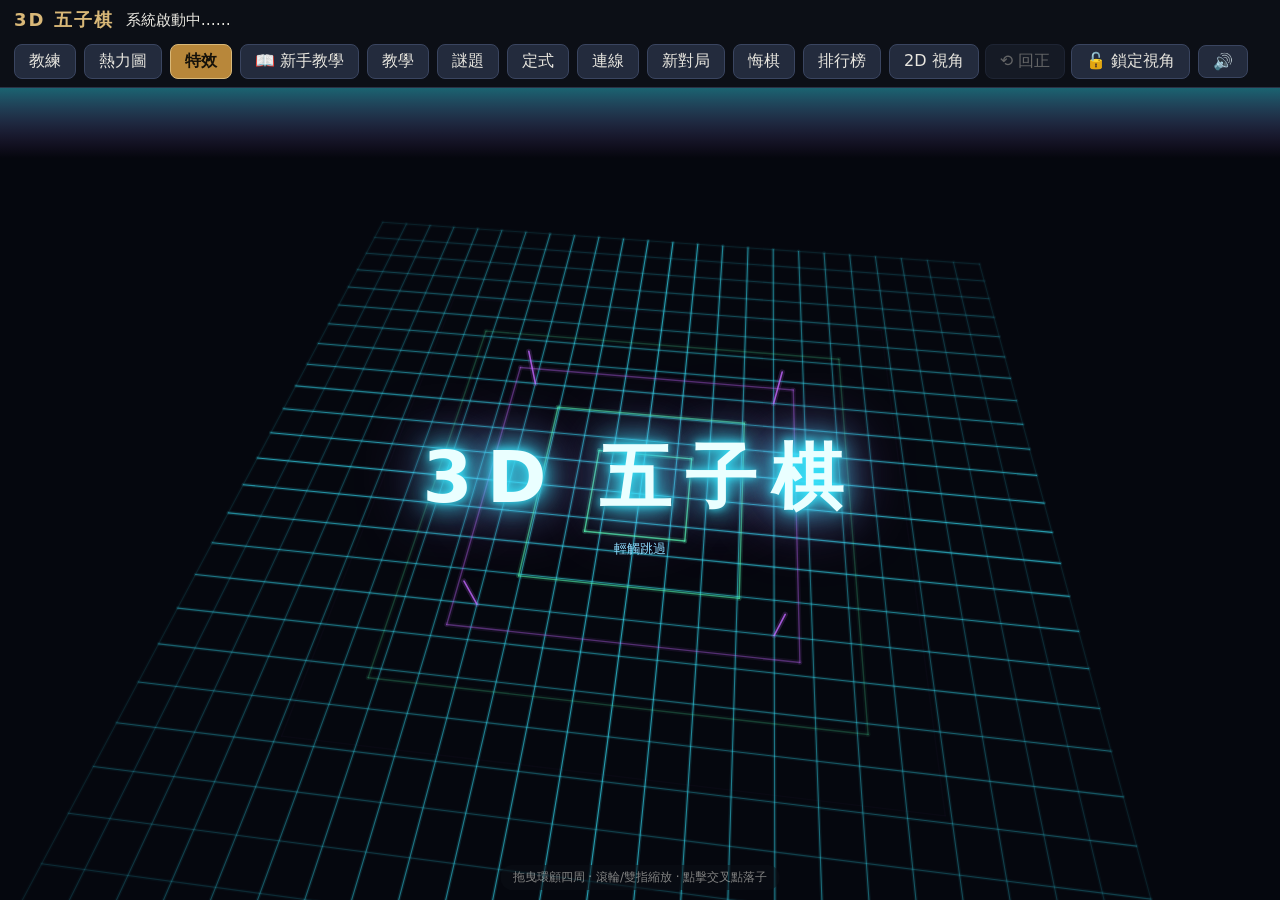
==== index.html @ 54ef51dd "棋盤外觀升級：榧木紋理、厚度側面光照、桌面投影與頂面光澤 - 木紋帶用世界座標畫（隨透視變形），固定種子、依盤面大小快取 - 微噪點紋理由 canvas 產生一次做成 SVG pattern（深色＋透" ====
<!DOCTYPE html>
<html lang="zh-Hant">
<head>
<meta charset="UTF-8">
<meta name="viewport" content="width=device-width, initial-scale=1, maximum-scale=1, user-scalable=no">
<title>3D 棋弈 — 五子棋 × 圍棋</title>
<meta name="theme-color" content="#10141c">
<meta name="description" content="純網頁 3D 棋弈，一站兩種棋：五子棋（四級 AI、教學、每日謎題、開局定式、禁手規則、線上對戰）與圍棋（9／13／19 路、MCTS 電腦對手、中國規則數子）。免安裝，手機也能玩。">
<link rel="icon" type="image/svg+xml" href="favicon.svg">
<!-- 社群分享預覽（Open Graph / Twitter Card） -->
<meta property="og:type" content="website">
<meta property="og:site_name" content="3D 棋弈">
<meta property="og:title" content="3D 棋弈 — 五子棋 × 圍棋">
<meta property="og:description" content="一站兩種棋：五子棋與圍棋（9／13／19 路）。電腦對手、教學、謎題、定式、線上對戰，免安裝、手機也能玩。">
<meta property="og:image" content="https://hbkqoo.github.io/gomoku/og-image.png">
<meta property="og:image:width" content="1200">
<meta property="og:image:height" content="630">
<meta property="og:url" content="https://hbkqoo.github.io/gomoku/">
<meta name="twitter:card" content="summary_large_image">
<meta name="twitter:title" content="3D 棋弈 — 五子棋 × 圍棋">
<meta name="twitter:description" content="一站兩種棋：五子棋與圍棋（9／13／19 路）。電腦對手、教學、謎題、定式、線上對戰，免安裝、手機也能玩。">
<meta name="twitter:image" content="https://hbkqoo.github.io/gomoku/og-image.png">
<link rel="stylesheet" href="style.css?v=18">
</head>
<body>
<div id="app">
  <header id="topbar">
    <h1 id="app-title">3D 五子棋</h1>
    <div id="status" aria-live="polite">黑棋回合</div>
    <div id="controls">
      <span id="auto-ctrl">
        <button id="btn-pause">暫停</button>
        <button id="btn-speed">1x</button>
        <span id="rewind-badge">時間倒轉 ×0</span>
      </span>
      <span id="replay-ctrl">
        <button id="rp-first">⏮</button>
        <button id="rp-prev">◀</button>
        <span id="rp-pos">0/0</span>
        <button id="rp-next">▶</button>
        <button id="rp-last">⏭</button>
        <button id="rp-close">結束回放</button>
      </span>
      <button id="btn-replay" style="display:none">回放</button>
      <button id="btn-hint" style="display:none">提示</button>
      <button id="btn-coach">教練</button>
      <button id="btn-heat" title="AI 思考熱力圖">熱力圖</button>
      <button id="btn-fx" title="落子特效開關">特效</button>
      <a class="btn-link" id="link-tutorial" href="tutorial.html">📖 新手教學</a>
      <button id="btn-lessons">教學</button>
      <button id="btn-puzzles">謎題</button>
      <button id="btn-openings">定式</button>
      <button id="btn-online">連線</button>
      <button id="btn-new">新對局</button>
      <button id="btn-undo">悔棋</button>
      <span id="go-ctrl">
        <button id="btn-pass" title="這一手不下（雙方連續虛手即進入結算）">虛手</button>
        <button id="btn-resign" title="認輸，結束這一局">認輸</button>
      </span>
      <button id="btn-rank">排行榜</button>
      <span class="btn-group">
        <button id="btn-view">2D 視角</button>
        <button id="btn-recenter" title="把視角方向、俯角與縮放回到預設值">⟲ 回正</button>
        <button id="btn-lock" aria-pressed="false" title="鎖定視角，避免下棋時不小心拖動角度">🔓 鎖定視角</button>
      </span>
      <button id="btn-sound" title="音效開關">🔊</button>
    </div>
  </header>

  <main id="stage">
    <svg id="scene" xmlns="http://www.w3.org/2000/svg" preserveAspectRatio="xMidYMid slice">
      <defs>
        <radialGradient id="g-black" cx="35%" cy="30%" r="80%">
          <stop offset="0%" stop-color="#6a6a72"/>
          <stop offset="45%" stop-color="#26262c"/>
          <stop offset="100%" stop-color="#050507"/>
        </radialGradient>
        <radialGradient id="g-white" cx="35%" cy="30%" r="80%">
          <stop offset="0%" stop-color="#ffffff"/>
          <stop offset="55%" stop-color="#e8e6df"/>
          <stop offset="100%" stop-color="#b5b0a3"/>
        </radialGradient>
        <linearGradient id="g-sky" x1="0" y1="0" x2="0" y2="1">
          <stop offset="0%" stop-color="#1b2a4a"/>
          <stop offset="60%" stop-color="#3d5578"/>
          <stop offset="100%" stop-color="#8a9bb5"/>
        </linearGradient>
        <!-- 棋桌：中央受光、四周暗下去 -->
        <radialGradient id="g-table" cx="50%" cy="45%" r="70%">
          <stop offset="0%" stop-color="#4a3421"/>
          <stop offset="100%" stop-color="#22170e"/>
        </radialGradient>
        <!-- 棋盤側面：上緣亮、下緣暗（疊在依光源著色的底色上） -->
        <linearGradient id="g-side-shade" x1="0" y1="0" x2="0" y2="1">
          <stop offset="0%" stop-color="#fff2c8" stop-opacity=".18"/>
          <stop offset="35%" stop-color="#000" stop-opacity="0"/>
          <stop offset="100%" stop-color="#000" stop-opacity=".42"/>
        </linearGradient>
        <!-- 棋盤頂面：左上主光 → 右下陰影 -->
        <linearGradient id="g-toplight" x1="0" y1="0" x2="1" y2="1">
          <stop offset="0%" stop-color="#fff6dc" stop-opacity=".26"/>
          <stop offset="48%" stop-color="#fff" stop-opacity="0"/>
          <stop offset="100%" stop-color="#2a1500" stop-opacity=".24"/>
        </linearGradient>
        <!-- 棋盤頂面：柔和的光澤區 -->
        <radialGradient id="g-sheen" cx="40%" cy="28%" r="60%">
          <stop offset="0%" stop-color="#fff" stop-opacity=".16"/>
          <stop offset="100%" stop-color="#fff" stop-opacity="0"/>
        </radialGradient>
        <!-- 柔邊陰影（整層只套一次） -->
        <filter id="f-soft" x="-20%" y="-20%" width="140%" height="140%">
          <feGaussianBlur stdDeviation="7"/>
        </filter>
        <linearGradient id="g-floor" x1="0" y1="0" x2="0" y2="1">
          <stop offset="0%" stop-color="#4a3a2c"/>
          <stop offset="100%" stop-color="#241c14"/>
        </linearGradient>
        <radialGradient id="g-lantern" cx="50%" cy="50%" r="50%">
          <stop offset="0%" stop-color="#ffe4b0"/>
          <stop offset="35%" stop-color="#ffb35c" stop-opacity=".8"/>
          <stop offset="100%" stop-color="#ff8830" stop-opacity="0"/>
        </radialGradient>
        <linearGradient id="g-neon-horizon" x1="0" y1="0" x2="0" y2="1">
          <stop offset="0%" stop-color="#38e8ff" stop-opacity="0"/>
          <stop offset="50%" stop-color="#38e8ff" stop-opacity=".55"/>
          <stop offset="100%" stop-color="#c368ff" stop-opacity="0"/>
        </linearGradient>
      </defs>
      <g id="layer-bg"></g>
      <g id="layer-board"></g>
      <g id="layer-stones"></g>
      <g id="layer-fx"></g>
    </svg>
    <div id="score-bar">
      <span id="score-text"></span>
      <button class="primary" id="btn-score-done">確認結算</button>
      <button id="btn-score-resume">繼續下</button>
    </div>
    <div id="hint">拖曳環顧四周 · 滾輪/雙指縮放 · 點擊交叉點落子</div>
    <div id="intro-title">
      <span>3D 五子棋</span>
      <small>輕觸跳過</small>
    </div>
  </main>

  <!-- 開局設定 -->
  <div class="modal" id="modal-setup">
    <div class="panel">
      <h2>開始對局</h2>
      <div class="field">
        <span class="label">棋種</span>
        <div class="seg" id="seg-game">
          <button data-game="gomoku" class="on">五子棋</button>
          <button data-game="go">圍棋</button>
        </div>
      </div>
      <div class="field">
        <span class="label">模式</span>
        <div class="seg" id="seg-mode">
          <button data-mode="pvp" class="on">雙人對戰</button>
          <button data-mode="ai">與電腦對戰</button>
          <button data-mode="auto">電腦對電腦</button>
        </div>
        <p id="auto-desc" style="display:none">觀戰模式：黑棋是大哥。大哥，沒有不能輸的棋局。</p>
      </div>
      <div class="field" id="field-side">
        <span class="label">你執</span>
        <div class="seg" id="seg-side">
          <button data-side="1" class="on">黑棋（先手）</button>
          <button data-side="2">白棋（後手）</button>
        </div>
      </div>
      <div class="field" id="field-board" style="display:none">
        <span class="label">盤面</span>
        <div class="seg" id="seg-size">
          <button data-size="9">9 路</button>
          <button data-size="13">13 路</button>
          <button data-size="19" class="on">19 路</button>
        </div>
        <p class="hint-text">中國規則、貼目 7.5 目。9 路最適合與電腦對戰；19 路是正式棋盤。</p>
      </div>
      <div class="field" id="field-level" style="display:none">
        <span class="label">電腦強度</span>
        <div class="seg" id="seg-level">
          <button data-level="easy">入門</button>
          <button data-level="medium" class="on">進階</button>
          <button data-level="hard">困難</button>
          <button data-level="master">大師</button>
        </div>
        <p class="hint-text" id="level-desc"></p>
      </div>
      <div class="field" id="field-rules">
        <label class="chk"><input type="checkbox" id="chk-renju"> 禁手規則（黑棋禁雙活三、雙四、長連）</label>
      </div>
      <button class="primary" id="btn-start">開始</button>
      <a class="setup-tutorial" href="tutorial.html">
        <span class="st-icon">📖</span>
        <span class="st-text"><b>第一次玩？先看新手教學</b>
          <small>五子棋與圍棋的規則各一整套，每條規則都配一個可以點的小棋盤，能不能下由引擎算給你看</small></span>
      </a>
    </div>
  </div>

  <!-- 勝利 + 簽名 -->
  <div class="modal" id="modal-win">
    <div class="panel">
      <h2 id="win-title">黑棋獲勝！</h2>
      <p id="win-detail"></p>
      <div class="field">
        <span class="label">名字</span>
        <input id="win-name" type="text" maxlength="12" placeholder="留名排行榜">
      </div>
      <div class="field">
        <span class="label">親筆簽名</span>
        <svg id="sig-pad" viewBox="0 0 300 100"></svg>
        <button class="mini" id="sig-clear">清除簽名</button>
      </div>
      <div class="row">
        <button id="btn-skip">跳過</button>
        <button class="primary" id="btn-save">簽名上榜</button>
      </div>
    </div>
  </div>

  <!-- 時間倒轉閃光 -->
  <div id="flash"></div>

  <!-- 致敬字幕 -->
  <div id="meme">
    <div class="meme-inner">
      <div class="meme-line1">大哥沒有輸！</div>
      <div class="meme-line2">逃跑的是你！</div>
      <div class="meme-sub" id="meme-sub">時間倒轉 ×3 · 判定：逃跑者失格 · 戰績：大哥不敗</div>
      <div class="row" style="justify-content:center">
        <button id="meme-close">關閉</button>
        <button class="primary" id="meme-again">再看一場</button>
      </div>
    </div>
  </div>

  <!-- 教學關卡列表 -->
  <div class="modal" id="modal-lessons">
    <div class="panel wide">
      <h2 id="lessons-title">五子棋教學</h2>
      <div class="teach-tabs">
        <button class="teach-tab on" data-tab="tips">新手技巧</button>
        <button class="teach-tab" data-tab="drill">動手練習</button>
      </div>
      <div id="tips-pane"></div>
      <div id="drill-pane" style="display:none">
        <p class="hint-text" id="drill-intro">從殘局中找出致勝下法。下對了對手會全力防守，下錯了會退回讓你重試，卡關可按「提示」。</p>
        <div id="lesson-list"></div>
      </div>
      <div class="row">
        <a class="btn-link" href="tutorial.html">📖 完整規則教學</a>
        <button class="primary" id="btn-lessons-close">關閉</button>
      </div>
    </div>
  </div>

  <!-- 線上對戰 -->
  <div class="modal" id="modal-online">
    <div class="panel">
      <h2>線上對戰</h2>
      <p class="hint-text">和朋友直接連線對弈，不需伺服器或帳號。用任何聊天工具互傳「邀請碼／回應碼」即可。主機執黑先手，棋種與盤面以主機目前的設定為準。</p>
      <div id="online-choose">
        <button class="primary" id="btn-host">我當主機（產生邀請碼）</button>
        <button id="btn-guest">加入朋友（貼上邀請碼）</button>
      </div>
      <div id="online-host" style="display:none">
        <div class="field">
          <span class="label">① 你的邀請碼 — 傳給朋友</span>
          <textarea id="host-offer" class="code-box" readonly rows="3"></textarea>
          <button class="mini" id="copy-offer">複製邀請碼</button>
        </div>
        <div class="field">
          <span class="label">② 貼上朋友回傳的回應碼，再按連線</span>
          <textarea id="host-answer" class="code-box" rows="3" placeholder="在此貼上回應碼"></textarea>
          <button class="mini" id="host-connect">連線</button>
        </div>
      </div>
      <div id="online-guest" style="display:none">
        <div class="field">
          <span class="label">① 貼上朋友的邀請碼，再按產生回應碼</span>
          <textarea id="guest-offer" class="code-box" rows="3" placeholder="在此貼上邀請碼"></textarea>
          <button class="mini" id="guest-gen">產生回應碼</button>
        </div>
        <div class="field">
          <span class="label">② 你的回應碼 — 傳回給朋友</span>
          <textarea id="guest-answer" class="code-box" readonly rows="3"></textarea>
          <button class="mini" id="copy-answer">複製回應碼</button>
        </div>
      </div>
      <div id="online-connected" style="display:none">
        <p class="hint-text">目前已連線中。</p>
        <button id="btn-disconnect">結束連線</button>
      </div>
      <p id="online-msg" class="hint-text"></p>
      <div class="row"><button id="btn-online-close">關閉</button></div>
    </div>
  </div>

  <!-- 開局定式圖鑑 -->
  <div class="modal" id="modal-openings">
    <div class="panel wide">
      <h2>開局定式圖鑑</h2>
      <p>連珠 26 種標準開局。黑1 天元、白2、黑3 三手決定命名（★ 為經典入門開局）。點左側名稱看棋形與說明。</p>
      <div class="openings-body">
        <div id="opening-list"></div>
        <div id="opening-detail"></div>
      </div>
      <div class="row"><button class="primary" id="btn-openings-close">關閉</button></div>
    </div>
  </div>

  <!-- 殘局謎題 -->
  <div class="modal" id="modal-puzzles">
    <div class="panel">
      <h2>殘局謎題</h2>
      <p>你執黑棋，從殘局中找出必勝殺著。每一題都保證有解（引擎對打驗證過），下錯會退回重試。</p>
      <div class="field">
        <span class="label">每日謎題</span>
        <button class="primary" data-puzzle="daily">今日挑戰</button>
        <p id="daily-info" class="hint-text"></p>
      </div>
      <div class="field">
        <span class="label">隨機練習</span>
        <div class="seg">
          <button data-puzzle="easy">入門</button>
          <button data-puzzle="medium">進階</button>
          <button data-puzzle="hard">高手</button>
        </div>
      </div>
      <p id="puzzle-msg" class="hint-text"></p>
      <div class="row">
        <button class="primary" id="btn-puzzles-close">關閉</button>
      </div>
    </div>
  </div>

  <!-- 過關 -->
  <div class="modal" id="modal-lesson-done">
    <div class="panel">
      <h2 id="ld-title">過關！</h2>
      <p id="ld-text"></p>
      <div class="row">
        <button id="ld-list">關卡列表</button>
        <button class="primary" id="ld-next">下一關</button>
      </div>
    </div>
  </div>

  <!-- 圍棋終局結算 -->
  <div class="modal" id="modal-score">
    <div class="panel">
      <h2 id="sc-title">對局結束</h2>
      <div id="sc-detail"></div>
      <div class="row">
        <button id="btn-score-close">關閉</button>
        <button id="btn-score-sign" style="display:none">簽名上榜</button>
        <button class="primary" id="btn-score-new">再來一局</button>
      </div>
    </div>
  </div>

  <!-- 排行榜 -->
  <div class="modal" id="modal-rank">
    <div class="panel wide">
      <h2 id="rank-title">排行榜</h2>
      <div id="rank-list"></div>
      <div class="row">
        <button id="btn-rank-clear">清空紀錄</button>
        <button class="primary" id="btn-rank-close">關閉</button>
      </div>
    </div>
  </div>
</div>
<script src="engine.js?v=17"></script>
<script src="go.js?v=17"></script>
<script src="go-ai.js?v=17"></script>
<script src="go-lessons.js?v=17"></script>
<script src="lessons.js?v=17"></script>
<script src="openings.js?v=17"></script>
<script src="puzzles.js?v=17"></script>
<script src="online.js?v=17"></script>
<script src="main.js?v=18"></script>
</body>
</html>
---- style.css ----
* { margin: 0; padding: 0; box-sizing: border-box; }

html, body, #app {
  height: 100%;
  overflow: hidden;
  font-family: "Noto Sans TC", "Microsoft JhengHei", system-ui, sans-serif;
  background: #10141c;
  color: #e8e6df;
  touch-action: none;
}

#app { display: flex; flex-direction: column; }

#topbar {
  display: flex;
  align-items: center;
  gap: 12px;
  padding: 8px 14px;
  background: rgba(12, 15, 22, .92);
  border-bottom: 1px solid #2a3245;
  z-index: 5;
  flex-wrap: wrap;
}

#topbar h1 { font-size: 18px; letter-spacing: 2px; color: #d9b878; }

#status {
  flex: 1;
  font-size: 15px;
  min-width: 120px;
}

#controls { display: flex; gap: 8px; flex-wrap: wrap; align-items: center; }
/* 視角三顆鈕（切換／回正／鎖定）當成一組，換行時不會被拆散 */
.btn-group { display: inline-flex; gap: 6px; align-items: center; }
#btn-lock[aria-pressed="true"] { background: #4a3a1c; border-color: #d9b878; color: #f2dfae; }

button {
  font: inherit;
  color: #e8e6df;
  background: #232b3d;
  border: 1px solid #3a4560;
  border-radius: 8px;
  padding: 6px 14px;
  cursor: pointer;
  transition: background .15s;
}
button:hover { background: #2e3a55; }
button:disabled { opacity: .4; cursor: default; }
button.primary { background: #b8873a; border-color: #d9b878; color: #16120a; font-weight: 700; }
button.primary:hover { background: #d9a44a; }
button.mini { padding: 2px 10px; font-size: 12px; align-self: flex-start; }

#stage { position: relative; flex: 1; }

#scene { position: absolute; inset: 0; width: 100%; height: 100%; display: block; cursor: grab; }
#scene.dragging { cursor: grabbing; }
/* 2D 俯視與鎖定視角都不是可拖曳的手勢區，游標不該再暗示「可以抓」 */
#scene.view-2d, #scene.locked { cursor: default; }

#hint {
  position: absolute;
  bottom: 10px;
  left: 50%;
  transform: translateX(-50%);
  font-size: 12px;
  color: rgba(232, 230, 223, .55);
  background: rgba(12, 15, 22, .55);
  padding: 4px 12px;
  border-radius: 12px;
  pointer-events: none;
  white-space: nowrap;
}

/* modal */
.modal {
  position: fixed;
  inset: 0;
  display: none;
  align-items: center;
  justify-content: center;
  background: rgba(5, 7, 12, .6);
  backdrop-filter: blur(3px);
  z-index: 10;
  padding: 16px;
}
.modal.show { display: flex; }

.panel {
  width: min(92vw, 360px);
  max-height: 86vh;
  overflow-y: auto;
  background: #171d2b;
  border: 1px solid #3a4560;
  border-radius: 14px;
  padding: 22px;
  display: flex;
  flex-direction: column;
  gap: 16px;
  box-shadow: 0 18px 50px rgba(0, 0, 0, .55);
}
.panel.wide { width: min(94vw, 520px); }
.panel h2 { font-size: 20px; color: #d9b878; }
.panel p { font-size: 14px; color: #b9c0d0; }

.field { display: flex; flex-direction: column; gap: 8px; }
.field .label { font-size: 13px; color: #8f9ab3; }

.seg { display: flex; gap: 8px; }
.seg button { flex: 1; }
.seg button.on { background: #b8873a; border-color: #d9b878; color: #16120a; font-weight: 700; }

input[type=text] {
  font: inherit;
  padding: 8px 12px;
  border-radius: 8px;
  border: 1px solid #3a4560;
  background: #10141c;
  color: #e8e6df;
  outline: none;
}
input[type=text]:focus { border-color: #d9b878; }

#sig-pad {
  width: 100%;
  height: 100px;
  background: #f5f1e6;
  border-radius: 8px;
  touch-action: none;
  cursor: crosshair;
}

.row { display: flex; gap: 10px; justify-content: flex-end; }

/* 排行榜 */
#rank-list { display: flex; flex-direction: column; gap: 8px; max-height: 52vh; overflow-y: auto; }
.rank-item {
  display: grid;
  grid-template-columns: 28px 1fr auto;
  gap: 4px 10px;
  align-items: center;
  background: #10141c;
  border: 1px solid #2a3245;
  border-radius: 10px;
  padding: 8px 12px;
}
.rank-item .no { font-size: 16px; font-weight: 700; color: #d9b878; }
.rank-item .who { font-size: 15px; }
.rank-item .meta { grid-column: 2 / 4; font-size: 12px; color: #8f9ab3; }
.rank-item svg { width: 96px; height: 32px; background: #f5f1e6; border-radius: 6px; }
.rank-empty { text-align: center; color: #8f9ab3; padding: 24px 0; }

/* 觀戰控制 */
/* 圍棋專屬：虛手 / 認輸 */
#go-ctrl { display: none; gap: 8px; align-items: center; }
#go-ctrl.show { display: inline-flex; }

/* 確認死子階段的底部工具列 */
#score-bar {
  display: none;
  position: absolute;
  bottom: 42px;
  left: 50%;
  transform: translateX(-50%);
  align-items: center;
  gap: 12px;
  padding: 8px 14px;
  background: rgba(12, 15, 22, .92);
  border: 1px solid #3a4560;
  border-radius: 12px;
  font-size: 14px;
  max-width: 94vw;
  flex-wrap: wrap;
  justify-content: center;
  z-index: 4;
}
#score-bar.show { display: flex; }
#score-bar button { padding: 5px 12px; font-size: 13px; }
#score-text { color: #d9b878; }

/* 結算明細表 */
.sc-table { width: 100%; border-collapse: collapse; margin: 6px 0 10px; }
.sc-table th, .sc-table td { padding: 5px 8px; text-align: right; border-bottom: 1px solid #2a3245; }
.sc-table th:first-child, .sc-table td:first-child { text-align: left; color: #9aa6bf; }
.sc-table tr.sum td { font-weight: 700; color: #d9b878; border-bottom: none; }

#auto-ctrl { display: none; align-items: center; gap: 8px; }
#auto-ctrl.show { display: inline-flex; }

/* 回放控制 */
#replay-ctrl { display: none; align-items: center; gap: 6px; }
#replay-ctrl.show { display: inline-flex; }
#replay-ctrl button { padding: 5px 10px; }
#rp-pos {
  font-size: 13px;
  color: #d9b878;
  min-width: 48px;
  text-align: center;
  white-space: nowrap;
}

/* 教練模式 / 熱力圖 / 特效開關 */
#btn-coach.on, #btn-heat.on, #btn-fx.on { background: #b8873a; border-color: #d9b878; color: #16120a; font-weight: 700; }

/* 禁手規則勾選 */
.chk {
  display: flex;
  align-items: center;
  gap: 8px;
  font-size: 14px;
  color: #b9c0d0;
  cursor: pointer;
}
.chk input { width: 16px; height: 16px; accent-color: #b8873a; }

/* 教學關卡列表 */
#lesson-list { display: flex; flex-direction: column; gap: 8px; max-height: 52vh; overflow-y: auto; }
.lesson-item {
  display: flex;
  flex-direction: column;
  gap: 4px;
  align-items: flex-start;
  text-align: left;
  padding: 10px 14px;
  background: #10141c;
  border: 1px solid #2a3245;
  border-radius: 10px;
}
.lesson-item:hover { background: #1b2334; }
.lesson-item .lt { font-size: 15px; font-weight: 700; color: #e8e6df; }
.lesson-item .ld { font-size: 12.5px; color: #8f9ab3; line-height: 1.5; }
.lesson-item.done { border-color: #b8873a; }
.lesson-item.done .lt { color: #d9b878; }
.lesson-item .ltip { font-size: 12.5px; color: #d9b878; }

/* 教學分頁 */
.teach-tabs { display: flex; gap: 8px; }
.teach-tab { flex: 1; }
.teach-tab.on { background: #b8873a; border-color: #d9b878; color: #16120a; font-weight: 700; }

/* 新手技巧小抄 */
#tips-pane { display: flex; flex-direction: column; gap: 8px; max-height: 56vh; overflow-y: auto; }
.tip-card {
  display: flex; gap: 12px; align-items: flex-start;
  padding: 10px 14px; background: #10141c; border: 1px solid #2a3245; border-radius: 10px;
}
.tip-no {
  flex: 0 0 26px; height: 26px; border-radius: 50%;
  background: #b8873a; color: #16120a; font-weight: 700;
  display: flex; align-items: center; justify-content: center; font-size: 14px;
}
.tip-h { display: block; font-size: 15px; font-weight: 700; color: #e8e6df; margin-bottom: 3px; }
.tip-b { display: block; font-size: 13px; color: #b9c0d0; line-height: 1.6; }

/* 開局定式圖鑑 */
.openings-body { display: flex; gap: 14px; max-height: 60vh; }
#opening-list { flex: 0 0 40%; overflow-y: auto; display: flex; flex-direction: column; gap: 4px; }
.op-group { font-size: 12px; color: #8f9ab3; margin: 8px 0 2px; }
.op-item {
  display: flex; justify-content: space-between; align-items: center; gap: 8px;
  padding: 7px 10px; background: #10141c; border: 1px solid #2a3245; border-radius: 8px; text-align: left;
}
.op-item:hover { background: #1b2334; }
.op-item.on { border-color: #d9b878; background: #1f2740; }
.op-name { font-size: 15px; font-weight: 700; }
.op-ev { font-size: 11px; padding: 2px 7px; border-radius: 6px; white-space: nowrap; }
.ev-bw { background: rgba(80,200,120,.18); color: #63d68b; }
.ev-ww { background: rgba(230,90,80,.18); color: #f0796f; }
.ev-b { background: rgba(120,170,255,.16); color: #93c0ff; }
.ev-w { background: rgba(240,150,110,.16); color: #f0a878; }
.ev-even { background: rgba(180,180,180,.14); color: #b9c0d0; }
#opening-detail { flex: 1; display: flex; flex-direction: column; gap: 10px; overflow-y: auto; align-items: center; }
.op-board { width: 100%; max-width: 300px; height: auto; }
.op-info { width: 100%; display: flex; flex-direction: column; gap: 8px; }
.op-info h3 { font-size: 18px; color: #d9b878; }
.op-info h3 small { font-size: 13px; color: #8f9ab3; font-weight: 400; }
.op-tags { display: flex; gap: 8px; flex-wrap: wrap; }
.op-tag { font-size: 12px; padding: 3px 9px; border-radius: 6px; background: #232b3d; border: 1px solid #3a4560; }
.op-fine { font-size: 11.5px; color: #7a8398; line-height: 1.6; }
@media (max-width: 560px) {
  .openings-body { flex-direction: column; max-height: 66vh; }
  #opening-list { flex: none; max-height: 30vh; }
}

/* 線上對戰 */
#online-choose { display: flex; flex-direction: column; gap: 8px; }
.code-box {
  width: 100%; font: 12px/1.4 monospace; resize: vertical;
  padding: 8px 10px; border-radius: 8px; border: 1px solid #3a4560;
  background: #0b0e15; color: #b9c0d0; word-break: break-all;
}
.code-box:focus { border-color: #d9b878; outline: none; }

/* 謎題選單 */
.hint-text { font-size: 13px; color: #8f9ab3; }
#daily-info { color: #d9b878; }
#modal-puzzles button[data-puzzle] { width: 100%; }
#modal-puzzles .seg button { width: auto; }
#rewind-badge {
  font-size: 12px;
  color: #ffd166;
  background: rgba(255, 209, 102, .12);
  border: 1px solid rgba(255, 209, 102, .4);
  border-radius: 10px;
  padding: 3px 10px;
  white-space: nowrap;
}

/* 時間倒轉閃光 */
#flash {
  position: fixed;
  inset: 0;
  background: #fff;
  opacity: 0;
  pointer-events: none;
  transition: opacity .18s;
  z-index: 20;
}
#flash.on { opacity: .9; }

/* 致敬字幕 */
#meme {
  position: fixed;
  inset: 0;
  display: none;
  align-items: center;
  justify-content: center;
  z-index: 15;
  background: rgba(5, 7, 12, .35);
}
#meme.show { display: flex; }
.meme-inner { text-align: center; display: flex; flex-direction: column; gap: 14px; padding: 16px; }
.meme-line1 {
  font-size: clamp(40px, 9vw, 84px);
  font-weight: 900;
  letter-spacing: 6px;
  color: #ffd166;
  text-shadow: 0 0 24px rgba(255, 140, 40, .9), 0 4px 10px rgba(0, 0, 0, .8);
  animation: meme-pop .5s cubic-bezier(.2, 1.6, .4, 1) both;
}
.meme-line2 {
  font-size: clamp(22px, 4.5vw, 40px);
  font-weight: 700;
  letter-spacing: 4px;
  color: #fff;
  text-shadow: 0 3px 8px rgba(0, 0, 0, .8);
  animation: meme-pop .5s .35s cubic-bezier(.2, 1.6, .4, 1) both;
}
.meme-sub { font-size: 14px; color: #e8e6df; opacity: .85; animation: meme-fade .6s .8s both; }
#meme .row { animation: meme-fade .6s 1.2s both; }
@keyframes meme-pop { from { opacity: 0; transform: scale(2.2); } to { opacity: 1; transform: scale(1); } }
@keyframes meme-fade { from { opacity: 0; } to { opacity: 1; } }

/* 開場動畫標題 */
#intro-title {
  position: absolute;
  inset: 0;
  display: none;
  flex-direction: column;
  align-items: center;
  justify-content: center;
  gap: 14px;
  pointer-events: none;
  text-align: center;
}
#intro-title.show { display: flex; }
#intro-title span {
  font-size: clamp(36px, 8vw, 72px);
  font-weight: 900;
  letter-spacing: 14px;
  color: #e8e6df;
  text-shadow: 0 0 30px rgba(255, 160, 60, .55), 0 4px 12px rgba(0, 0, 0, .9);
  animation: intro-in 2.2s .8s both;
}
#intro-title small { font-size: 13px; color: rgba(232, 230, 223, .6); animation: meme-fade 1s 1.6s both; }

/* 霓虹開場標題 */
#intro-title.neon span {
  color: #eaffff;
  text-shadow:
    0 0 8px #38e8ff, 0 0 22px #38e8ff, 0 0 40px #38e8ff,
    0 0 70px #c368ff, 0 2px 4px rgba(0, 0, 0, .8);
  animation: intro-in 2.2s .8s both, neon-flicker 2.6s .4s infinite alternate;
}
#intro-title.neon small { color: #8fdcff; }
@keyframes neon-flicker {
  0%, 100% { opacity: 1; }
  46% { opacity: 1; }
  48% { opacity: .72; }
  50% { opacity: 1; }
  92% { opacity: .85; }
}
@keyframes intro-in { from { opacity: 0; letter-spacing: 34px; } to { opacity: 1; letter-spacing: 14px; } }

@media (max-width: 480px) {
  #topbar h1 { font-size: 15px; letter-spacing: 1px; }
  #controls button { padding: 5px 10px; font-size: 13px; }
  #hint { font-size: 11px; }
}

/* ---------- 教學頁入口（tutorial.html） ---------- */
.btn-link {
  font: inherit;
  color: #e8e6df;
  background: #232b3d;
  border: 1px solid #3a4560;
  border-radius: 8px;
  padding: 6px 14px;
  cursor: pointer;
  text-decoration: none;
  display: inline-block;
  white-space: nowrap;
  transition: background .15s;
}
.btn-link:hover { background: #2e3a55; }

/* 開局設定視窗裡的教學入口：新手第一眼會停在這個視窗 */
.setup-tutorial {
  display: flex;
  align-items: center;
  gap: 12px;
  padding: 12px 14px;
  border: 1px solid #d9b878;
  border-radius: 10px;
  background: linear-gradient(140deg, rgba(184, 135, 58, .22), rgba(184, 135, 58, .08));
  color: #f0e2c2;
  text-decoration: none;
  transition: background .15s;
}
.setup-tutorial:hover { background: rgba(184, 135, 58, .34); }
.setup-tutorial .st-icon { font-size: 22px; line-height: 1; }
.setup-tutorial .st-text { display: flex; flex-direction: column; gap: 3px; }
.setup-tutorial b { font-size: 14.5px; color: #f2dfae; }
.setup-tutorial small { font-size: 12px; color: #b9c0d0; line-height: 1.5; }
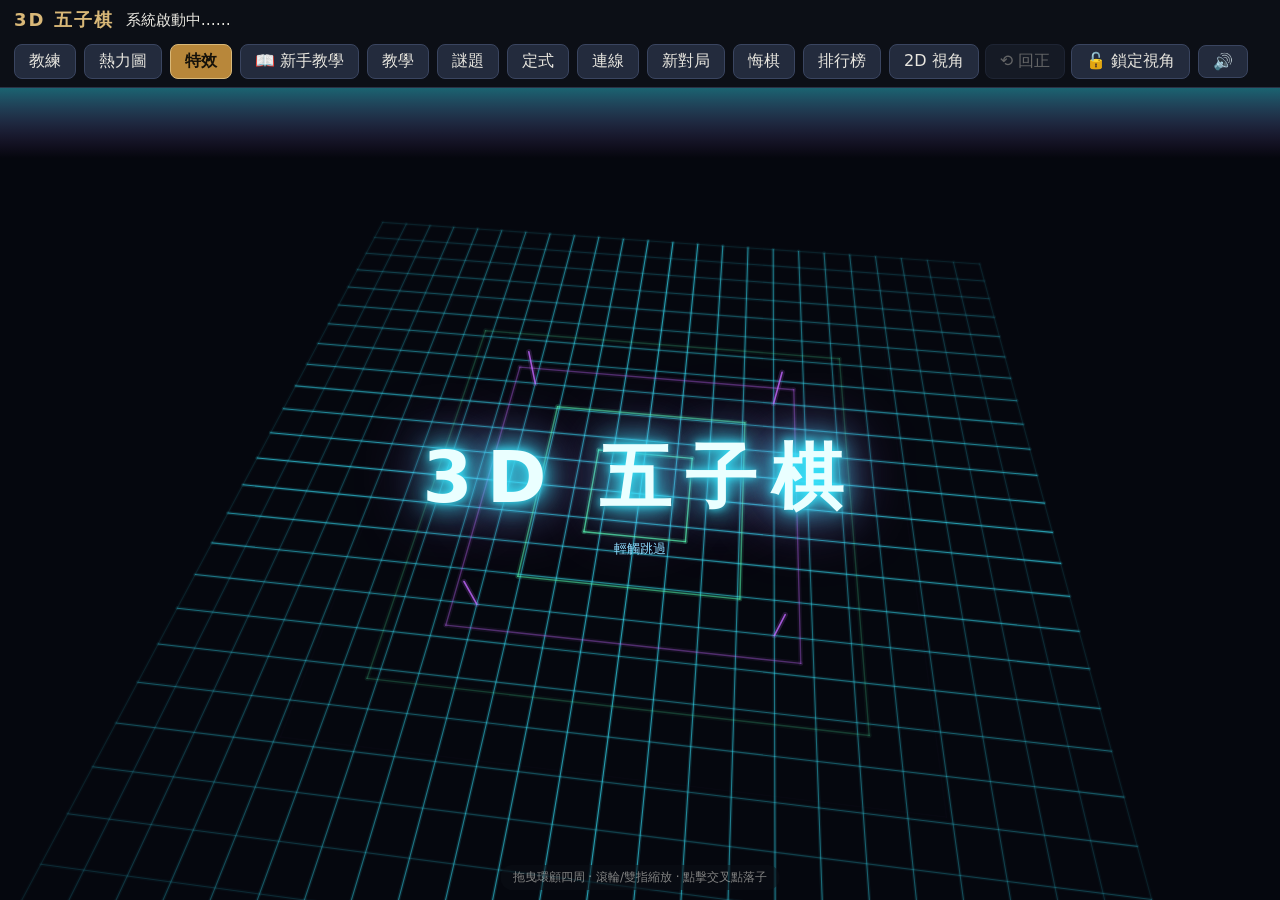
==== commit c6329eaf: "棋子質感：透鏡形本體、烘進 gradient 的高光與邊緣反光、柔邊接觸陰影 - 本體橢圓比頂面略高，低視角露出中間厚兩側薄的下緣弧（俯視為 0） - g-black／g-white 改 focal " ====
--- a/index.html
+++ b/index.html
@@ -70,15 +70,42 @@
   <main id="stage">
     <svg id="scene" xmlns="http://www.w3.org/2000/svg" preserveAspectRatio="xMidYMid slice">
       <defs>
-        <radialGradient id="g-black" cx="35%" cy="30%" r="80%">
-          <stop offset="0%" stop-color="#6a6a72"/>
-          <stop offset="45%" stop-color="#26262c"/>
+        <!-- 棋子頂面：黑＝板岩（深灰帶一點藍）、白＝蛤碁石（暖白） -->
+        <!-- focal 點偏左上：高光在左上、最後 8% 是全圈邊緣反光（背光側被拉長所以較明顯） -->
+        <radialGradient id="g-black" cx="50%" cy="50%" r="50%" fx="34%" fy="28%">
+          <stop offset="0%" stop-color="#9c9ca8"/>
+          <stop offset="10%" stop-color="#585862"/>
+          <stop offset="45%" stop-color="#26262d"/>
+          <stop offset="91%" stop-color="#08080b"/>
+          <stop offset="100%" stop-color="#3a3a44"/>
+        </radialGradient>
+        <radialGradient id="g-white" cx="50%" cy="50%" r="50%" fx="34%" fy="28%">
+          <stop offset="0%" stop-color="#ffffff"/>
+          <stop offset="28%" stop-color="#f7f5ef"/>
+          <stop offset="72%" stop-color="#dcd8cd"/>
+          <stop offset="93%" stop-color="#bab4a4"/>
+          <stop offset="100%" stop-color="#d9d4c7"/>
+        </radialGradient>
+        <!-- 棋子側面（低視角才看得到的厚度） -->
+        <linearGradient id="g-side-black" x1="0" y1="0" x2="0" y2="1">
+          <stop offset="0%" stop-color="#3a3a42"/>
           <stop offset="100%" stop-color="#050507"/>
-        </radialGradient>
-        <radialGradient id="g-white" cx="35%" cy="30%" r="80%">
-          <stop offset="0%" stop-color="#ffffff"/>
-          <stop offset="55%" stop-color="#e8e6df"/>
-          <stop offset="100%" stop-color="#b5b0a3"/>
+        </linearGradient>
+        <linearGradient id="g-side-white" x1="0" y1="0" x2="0" y2="1">
+          <stop offset="0%" stop-color="#ebe7dc"/>
+          <stop offset="100%" stop-color="#a39d8e"/>
+        </linearGradient>
+        <!-- 高光點 -->
+        <radialGradient id="g-spec" cx="50%" cy="50%" r="50%">
+          <stop offset="0%" stop-color="#fff" stop-opacity=".95"/>
+          <stop offset="55%" stop-color="#fff" stop-opacity=".3"/>
+          <stop offset="100%" stop-color="#fff" stop-opacity="0"/>
+        </radialGradient>
+        <!-- 棋子影子：接觸處最深、外圍散開（不用 filter） -->
+        <radialGradient id="g-stone-shadow" cx="50%" cy="50%" r="50%">
+          <stop offset="0%" stop-color="#000" stop-opacity=".6"/>
+          <stop offset="45%" stop-color="#000" stop-opacity=".4"/>
+          <stop offset="100%" stop-color="#000" stop-opacity="0"/>
         </radialGradient>
         <linearGradient id="g-sky" x1="0" y1="0" x2="0" y2="1">
           <stop offset="0%" stop-color="#1b2a4a"/>
@@ -383,6 +410,6 @@
 <script src="openings.js?v=17"></script>
 <script src="puzzles.js?v=17"></script>
 <script src="online.js?v=17"></script>
-<script src="main.js?v=18"></script>
+<script src="main.js?v=19"></script>
 </body>
 </html>
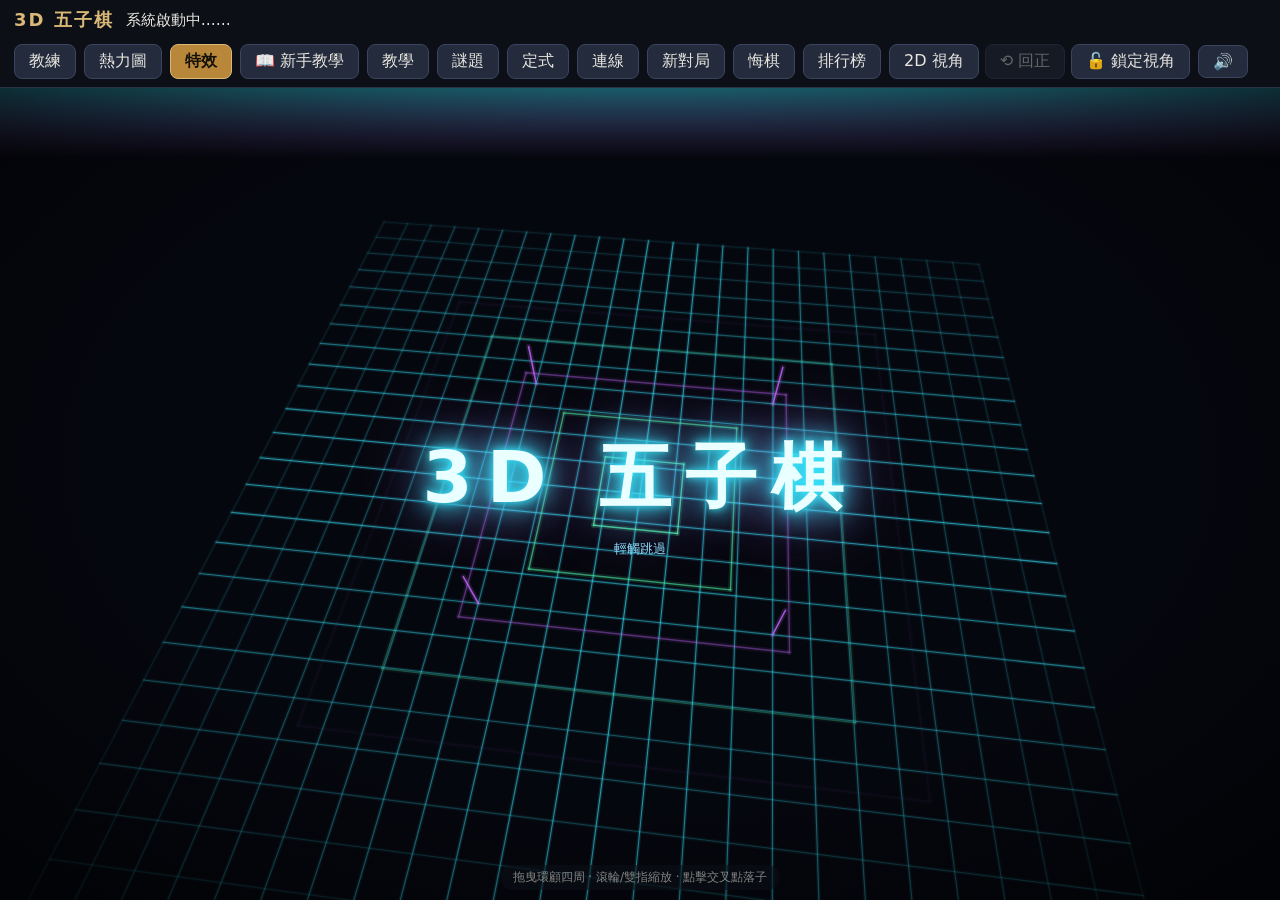
==== commit 28722d44: "環境：室內暗牆取代天空、地平線柔化、吊燈光暈與桌面光池、桌面紋理、四角暗角 - g-sky 改為暗牆調色盤（SKY_NIGHT 同步），「天亮了」結局的漸變照常運作 - 地板加深；地平線下方疊一段從牆" ====
--- a/index.html
+++ b/index.html
@@ -107,11 +107,29 @@
           <stop offset="45%" stop-color="#000" stop-opacity=".4"/>
           <stop offset="100%" stop-color="#000" stop-opacity="0"/>
         </radialGradient>
+        <!-- 牆面（室內、暗、下緣被燈光帶暖）；「天亮了」結局會把這三個 stop 漸變成晨光，色值要與 main.js 的 SKY_NIGHT 一致 -->
         <linearGradient id="g-sky" x1="0" y1="0" x2="0" y2="1">
-          <stop offset="0%" stop-color="#1b2a4a"/>
-          <stop offset="60%" stop-color="#3d5578"/>
-          <stop offset="100%" stop-color="#8a9bb5"/>
-        </linearGradient>
+          <stop offset="0%" stop-color="#0a0908"/>
+          <stop offset="60%" stop-color="#1c1613"/>
+          <stop offset="100%" stop-color="#3a2d22"/>
+        </linearGradient>
+        <!-- 地平線柔化帶：從牆的底色淡出到透明，蓋在地板最遠處 -->
+        <linearGradient id="g-horizon" x1="0" y1="0" x2="0" y2="1">
+          <stop offset="0%" stop-color="#3a2d22"/>
+          <stop offset="100%" stop-color="#3a2d22" stop-opacity="0"/>
+        </linearGradient>
+        <!-- 吊燈打在桌面與牆上的暖光 -->
+        <radialGradient id="g-lamp" cx="50%" cy="50%" r="50%">
+          <stop offset="0%" stop-color="#ffd9a0" stop-opacity=".34"/>
+          <stop offset="55%" stop-color="#ffc070" stop-opacity=".12"/>
+          <stop offset="100%" stop-color="#ff9a40" stop-opacity="0"/>
+        </radialGradient>
+        <!-- 四角暗角（整層靜態，resize 時才重畫） -->
+        <radialGradient id="g-vignette" cx="50%" cy="46%" r="72%">
+          <stop offset="0%" stop-color="#000" stop-opacity="0"/>
+          <stop offset="58%" stop-color="#000" stop-opacity="0"/>
+          <stop offset="100%" stop-color="#000" stop-opacity=".62"/>
+        </radialGradient>
         <!-- 棋桌：中央受光、四周暗下去 -->
         <radialGradient id="g-table" cx="50%" cy="45%" r="70%">
           <stop offset="0%" stop-color="#4a3421"/>
@@ -139,8 +157,8 @@
           <feGaussianBlur stdDeviation="7"/>
         </filter>
         <linearGradient id="g-floor" x1="0" y1="0" x2="0" y2="1">
-          <stop offset="0%" stop-color="#4a3a2c"/>
-          <stop offset="100%" stop-color="#241c14"/>
+          <stop offset="0%" stop-color="#1e1610"/>
+          <stop offset="100%" stop-color="#0c0906"/>
         </linearGradient>
         <radialGradient id="g-lantern" cx="50%" cy="50%" r="50%">
           <stop offset="0%" stop-color="#ffe4b0"/>
@@ -157,6 +175,7 @@
       <g id="layer-board"></g>
       <g id="layer-stones"></g>
       <g id="layer-fx"></g>
+      <g id="layer-vignette" pointer-events="none"></g>
     </svg>
     <div id="score-bar">
       <span id="score-text"></span>
@@ -410,6 +429,6 @@
 <script src="openings.js?v=17"></script>
 <script src="puzzles.js?v=17"></script>
 <script src="online.js?v=17"></script>
-<script src="main.js?v=19"></script>
+<script src="main.js?v=20"></script>
 </body>
 </html>
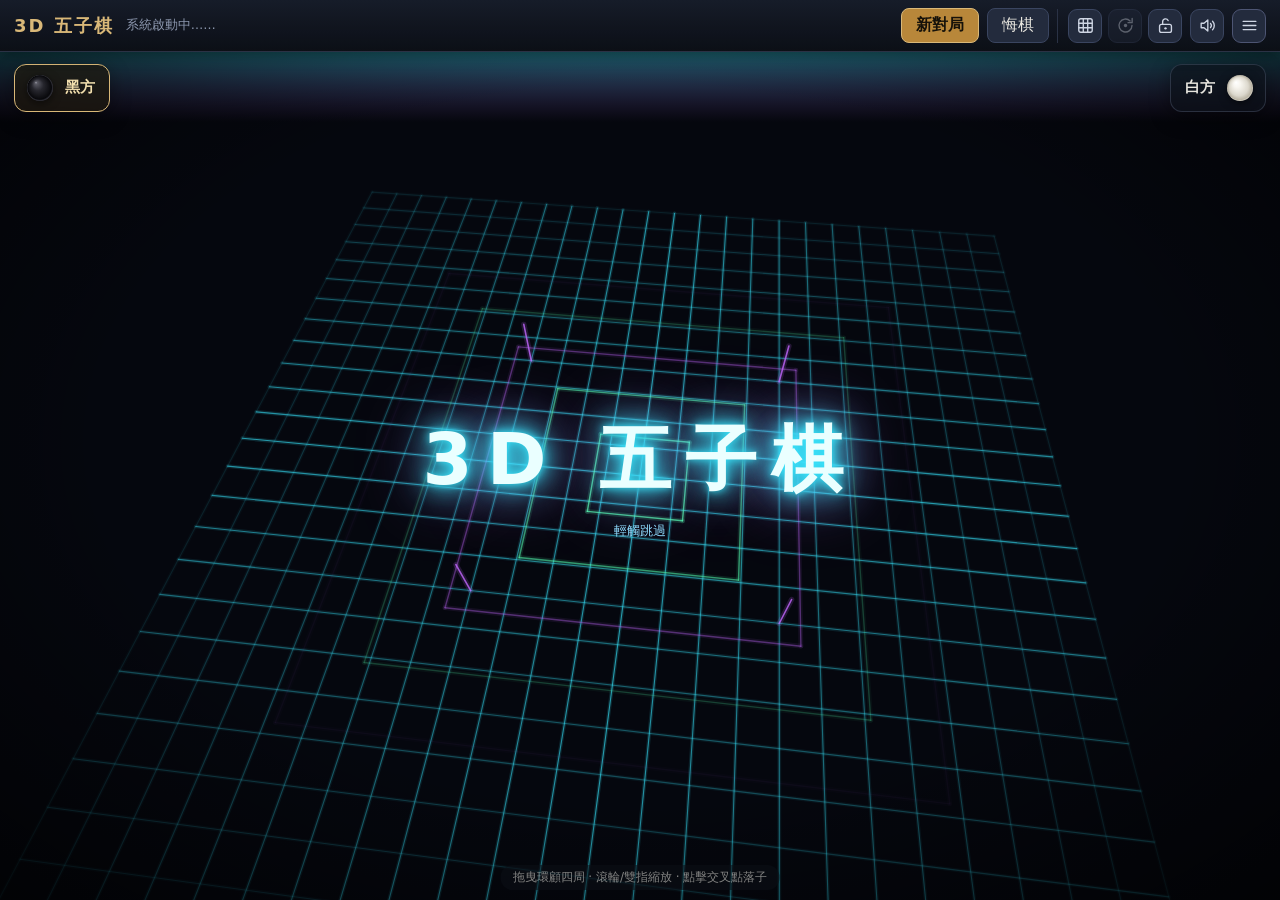
==== commit d5caf07c: "頂列重整：主列只留常用動作，其餘收進右側抽屜，兩側加玩家卡 原本 12 顆同色同大小的按鈕排成一列，看不出主次，手機版還會換行吃掉三分之一螢幕。  - 主列：新對局（.primary）／悔棋／虛手認輸" ====
--- a/index.html
+++ b/index.html
@@ -43,27 +43,32 @@
       </span>
       <button id="btn-replay" style="display:none">回放</button>
       <button id="btn-hint" style="display:none">提示</button>
-      <button id="btn-coach">教練</button>
-      <button id="btn-heat" title="AI 思考熱力圖">熱力圖</button>
-      <button id="btn-fx" title="落子特效開關">特效</button>
-      <a class="btn-link" id="link-tutorial" href="tutorial.html">📖 新手教學</a>
-      <button id="btn-lessons">教學</button>
-      <button id="btn-puzzles">謎題</button>
-      <button id="btn-openings">定式</button>
-      <button id="btn-online">連線</button>
-      <button id="btn-new">新對局</button>
+      <button class="primary" id="btn-new">新對局</button>
       <button id="btn-undo">悔棋</button>
       <span id="go-ctrl">
         <button id="btn-pass" title="這一手不下（雙方連續虛手即進入結算）">虛手</button>
         <button id="btn-resign" title="認輸，結束這一局">認輸</button>
       </span>
-      <button id="btn-rank">排行榜</button>
-      <span class="btn-group">
-        <button id="btn-view">2D 視角</button>
-        <button id="btn-recenter" title="把視角方向、俯角與縮放回到預設值">⟲ 回正</button>
-        <button id="btn-lock" aria-pressed="false" title="鎖定視角，避免下棋時不小心拖動角度">🔓 鎖定視角</button>
+      <span class="btn-group" id="view-group">
+        <button class="icon-btn" id="btn-view" aria-pressed="false" aria-label="切換視角" title="切換成 2D 俯視（從正上方直視棋盤）">
+          <svg class="ic ic-to2d" viewBox="0 0 24 24" aria-hidden="true"><rect x="3.5" y="3.5" width="17" height="17" rx="2.5"/><path d="M3.5 9.2h17M3.5 14.8h17M9.2 3.5v17M14.8 3.5v17"/></svg>
+          <svg class="ic ic-to3d" viewBox="0 0 24 24" aria-hidden="true"><path d="M12 2.6 20.8 7.3v9.4L12 21.4 3.2 16.7V7.3Z"/><path d="M3.2 7.3 12 12l8.8-4.7M12 12v9.4"/></svg>
+        </button>
+        <button class="icon-btn" id="btn-recenter" aria-label="回正視角" title="把視角方向、俯角與縮放回到預設值">
+          <svg class="ic" viewBox="0 0 24 24" aria-hidden="true"><path d="M20.2 12a8.2 8.2 0 1 1-2.4-5.8"/><path d="M20.4 3.2v5.2h-5.2"/><circle cx="12" cy="12" r="2.1" fill="currentColor" stroke="none"/></svg>
+        </button>
+        <button class="icon-btn" id="btn-lock" aria-pressed="false" aria-label="鎖定視角" title="鎖定視角，避免下棋時不小心拖動角度">
+          <svg class="ic ic-unlocked" viewBox="0 0 24 24" aria-hidden="true"><rect x="4.5" y="10.5" width="15" height="10.2" rx="2.4"/><path d="M8.4 10.5V7.2a3.6 3.6 0 0 1 6.9-1.4"/><circle cx="12" cy="15.6" r="1.5" fill="currentColor" stroke="none"/></svg>
+          <svg class="ic ic-locked" viewBox="0 0 24 24" aria-hidden="true"><rect x="4.5" y="10.5" width="15" height="10.2" rx="2.4"/><path d="M8.4 10.5V7.2a3.6 3.6 0 0 1 7.2 0v3.3"/><circle cx="12" cy="15.6" r="1.5" fill="currentColor" stroke="none"/></svg>
+        </button>
       </span>
-      <button id="btn-sound" title="音效開關">🔊</button>
+      <button class="icon-btn" id="btn-sound" aria-pressed="true" aria-label="音效開關" title="音效開關">
+        <svg class="ic ic-snd-on" viewBox="0 0 24 24" aria-hidden="true"><path d="M4 9.2h3.6L12.4 5v14l-4.8-4.2H4Z"/><path d="M15.8 9.3a4.2 4.2 0 0 1 0 5.4"/><path d="M18.4 6.6a7.8 7.8 0 0 1 0 10.8"/></svg>
+        <svg class="ic ic-snd-off" viewBox="0 0 24 24" aria-hidden="true"><path d="M4 9.2h3.6L12.4 5v14l-4.8-4.2H4Z"/><path d="M16.2 9.6l5 4.8M21.2 9.6l-5 4.8"/></svg>
+      </button>
+      <button class="icon-btn" id="btn-menu" aria-expanded="false" aria-controls="drawer" aria-label="更多功能" title="更多功能">
+        <svg class="ic" viewBox="0 0 24 24" aria-hidden="true"><path d="M4 6.8h16M4 12h16M4 17.2h16"/></svg>
+      </button>
     </div>
   </header>
 
@@ -177,6 +182,44 @@
       <g id="layer-fx"></g>
       <g id="layer-vignette" pointer-events="none"></g>
     </svg>
+    <div class="pcard" id="card-black">
+      <svg class="pc-stone" viewBox="0 0 24 24" aria-hidden="true"><defs><radialGradient id="pcg-black" cx="50%" cy="50%" r="50%" fx="34%" fy="28%"><stop offset="0%" stop-color="#9c9ca8"/><stop offset="10%" stop-color="#585862"/><stop offset="45%" stop-color="#26262d"/><stop offset="91%" stop-color="#08080b"/><stop offset="100%" stop-color="#3a3a44"/></radialGradient></defs><circle cx="12" cy="12" r="10.4" fill="url(#pcg-black)"/></svg>
+      <span class="pc-txt"><span class="pc-name">黑方</span><span class="pc-caps"></span></span>
+    </div>
+    <div class="pcard" id="card-white">
+      <svg class="pc-stone" viewBox="0 0 24 24" aria-hidden="true"><defs><radialGradient id="pcg-white" cx="50%" cy="50%" r="50%" fx="34%" fy="28%"><stop offset="0%" stop-color="#ffffff"/><stop offset="28%" stop-color="#f7f5ef"/><stop offset="72%" stop-color="#dcd8cd"/><stop offset="93%" stop-color="#bab4a4"/><stop offset="100%" stop-color="#d9d4c7"/></radialGradient></defs><circle cx="12" cy="12" r="10.4" fill="url(#pcg-white)"/></svg>
+      <span class="pc-txt"><span class="pc-name">白方</span><span class="pc-caps"></span></span>
+    </div>
+    <div id="drawer-backdrop"></div>
+    <aside id="drawer" aria-hidden="true" aria-label="功能選單">
+      <div class="drawer-head">
+        <span class="drawer-title">功能選單</span>
+        <button class="icon-btn" id="btn-drawer-close" aria-label="關閉選單" title="關閉">
+          <svg class="ic" viewBox="0 0 24 24" aria-hidden="true"><path d="M6.4 6.4l11.2 11.2M17.6 6.4L6.4 17.6"/></svg>
+        </button>
+      </div>
+      <div class="drawer-body">
+        <div class="drawer-group">
+          <div class="drawer-label">對局工具</div>
+          <div class="drawer-items">
+            <button id="btn-coach">教練</button>
+            <button id="btn-heat" title="AI 思考熱力圖">熱力圖</button>
+            <button id="btn-fx" title="落子特效開關">特效</button>
+          </div>
+        </div>
+        <div class="drawer-group">
+          <div class="drawer-label">更多</div>
+          <div class="drawer-items">
+            <a class="btn-link" id="link-tutorial" href="tutorial.html">新手教學</a>
+            <button id="btn-lessons">教學</button>
+            <button id="btn-puzzles">謎題</button>
+            <button id="btn-openings">定式</button>
+            <button id="btn-online">連線</button>
+            <button id="btn-rank">排行榜</button>
+          </div>
+        </div>
+      </div>
+    </aside>
     <div id="score-bar">
       <span id="score-text"></span>
       <button class="primary" id="btn-score-done">確認結算</button>
--- a/style.css
+++ b/style.css
@@ -16,8 +16,9 @@
   align-items: center;
   gap: 12px;
   padding: 8px 14px;
-  background: rgba(12, 15, 22, .92);
+  background: linear-gradient(180deg, #161c29 0%, rgba(12, 15, 22, .94) 100%);
   border-bottom: 1px solid #2a3245;
+  box-shadow: 0 2px 14px rgba(0, 0, 0, .45);
   z-index: 5;
   flex-wrap: wrap;
 }
@@ -25,12 +26,17 @@
 #topbar h1 { font-size: 18px; letter-spacing: 2px; color: #d9b878; }
 
 #status {
-  flex: 1;
-  font-size: 15px;
-  min-width: 120px;
-}
-
-#controls { display: flex; gap: 8px; flex-wrap: wrap; align-items: center; }
+  /* flex-basis 必須是 0：線上對戰的長狀態文字否則會把 #controls 擠到下一行 */
+  flex: 1 1 0;
+  min-width: 0;
+  font-size: 12.5px;
+  color: #8b96ad;
+  white-space: nowrap;
+  overflow: hidden;
+  text-overflow: ellipsis;
+}
+
+#controls { display: flex; gap: 8px; flex-wrap: wrap; align-items: center; justify-content: flex-end; margin-left: auto; }
 /* 視角三顆鈕（切換／回正／鎖定）當成一組，換行時不會被拆散 */
 .btn-group { display: inline-flex; gap: 6px; align-items: center; }
 #btn-lock[aria-pressed="true"] { background: #4a3a1c; border-color: #d9b878; color: #f2dfae; }
@@ -50,6 +56,199 @@
 button.primary { background: #b8873a; border-color: #d9b878; color: #16120a; font-weight: 700; }
 button.primary:hover { background: #d9a44a; }
 button.mini { padding: 2px 10px; font-size: 12px; align-self: flex-start; }
+
+/* ---------- 頂列圖示鈕：視角三顆 / 音效 / 抽尜 ---------- */
+.icon-btn {
+  display: inline-flex;
+  align-items: center;
+  justify-content: center;
+  width: 34px;
+  height: 34px;
+  padding: 0;
+  border-radius: 9px;
+  color: #cfd6e4;
+  flex: none;
+}
+.icon-btn .ic {
+  display: block;
+  width: 19px;
+  height: 19px;
+  fill: none;
+  stroke: currentColor;
+  stroke-width: 1.7;
+  stroke-linecap: round;
+  stroke-linejoin: round;
+}
+.icon-btn:hover:not(:disabled) { background: #2e3a55; color: #f2dfae; border-color: #4d5a7d; }
+/* 同一顆鈕兩種狀態的圖示：用 aria-pressed 切（main.js 只改屬性，不寫 textContent） */
+#btn-view .ic-to3d, #btn-lock .ic-locked, #btn-sound .ic-snd-off { display: none; }
+#btn-view[aria-pressed="true"] .ic-to2d { display: none; }
+#btn-view[aria-pressed="true"] .ic-to3d { display: block; }
+#btn-lock[aria-pressed="true"] .ic-unlocked { display: none; }
+#btn-lock[aria-pressed="true"] .ic-locked { display: block; }
+#btn-sound[aria-pressed="false"] .ic-snd-on { display: none; }
+#btn-sound[aria-pressed="false"] .ic-snd-off { display: block; }
+#btn-sound[aria-pressed="false"] { color: #8b8371; border-color: #4a4335; background: #1d2130; }
+/* 視角組與前面的動作鈕分開 */
+#view-group { padding-left: 10px; border-left: 1px solid #2a3245; }
+#btn-menu { border-color: #4d5573; }
+#btn-menu[aria-expanded="true"] { background: #b8873a; border-color: #d9b878; color: #16120a; }
+
+/* ---------- 右側抽尜 ---------- */
+#drawer-backdrop {
+  position: fixed;
+  inset: 0;
+  z-index: 7;
+  background: rgba(5, 7, 12, .5);
+  backdrop-filter: blur(2px);
+  opacity: 0;
+  pointer-events: none;
+  transition: opacity .22s ease;
+}
+#drawer-backdrop.show { opacity: 1; pointer-events: auto; }
+
+#drawer {
+  position: fixed;
+  top: 0;
+  right: 0;
+  bottom: 0;
+  z-index: 8;
+  width: min(86vw, 300px);
+  display: flex;
+  flex-direction: column;
+  background: linear-gradient(180deg, rgba(23, 29, 43, .9), rgba(15, 19, 27, .94));
+  backdrop-filter: blur(14px);
+  border-left: 1px solid rgba(217, 184, 120, .3);
+  box-shadow: -18px 0 46px rgba(0, 0, 0, .55);
+  transform: translateX(102%);
+  visibility: hidden;
+  transition: transform .26s cubic-bezier(.22, .7, .25, 1), visibility 0s linear .26s;
+}
+#drawer.open {
+  transform: none;
+  visibility: visible;
+  transition: transform .26s cubic-bezier(.22, .7, .25, 1), visibility 0s;
+}
+.drawer-head {
+  display: flex;
+  align-items: center;
+  justify-content: space-between;
+  gap: 10px;
+  padding: 14px 14px 12px 16px;
+  border-bottom: 1px solid #2a3245;
+}
+.drawer-title { font-size: 15px; letter-spacing: 2px; color: #d9b878; font-weight: 700; }
+.drawer-body {
+  flex: 1;
+  overflow-y: auto;
+  padding: 16px 16px 22px;
+  display: flex;
+  flex-direction: column;
+  gap: 18px;
+}
+.drawer-group { display: flex; flex-direction: column; gap: 9px; }
+.drawer-label { font-size: 12px; letter-spacing: 1.6px; color: #7d879e; }
+.drawer-items { display: flex; flex-direction: column; gap: 8px; }
+.drawer-items button, .drawer-items .btn-link {
+  width: 100%;
+  text-align: left;
+  padding: 10px 14px;
+  border-radius: 10px;
+  font-size: 14.5px;
+  background: rgba(35, 43, 61, .75);
+  border: 1px solid #333d57;
+  white-space: nowrap;
+}
+.drawer-items button:hover, .drawer-items .btn-link:hover { background: #2e3a55; border-color: #4d5a7d; }
+/* 開關類按鈕在抽尜裡也要一眼看出開啟（.on 的金色底見下方規則） */
+.drawer-items button.on { box-shadow: 0 0 14px rgba(217, 184, 120, .35); }
+
+/* ---------- 黑白方玩家卡 ---------- */
+.pcard {
+  position: absolute;
+  top: 12px;
+  z-index: 3;
+  display: flex;
+  align-items: center;
+  gap: 10px;
+  max-width: 42%;
+  padding: 8px 14px 8px 10px;
+  border-radius: 12px;
+  background: rgba(14, 18, 26, .62);
+  backdrop-filter: blur(9px);
+  border: 1px solid rgba(120, 132, 160, .28);
+  box-shadow: 0 6px 20px rgba(0, 0, 0, .4);
+  pointer-events: none;
+  transition: background .2s, border-color .2s;
+}
+#card-black { left: 14px; }
+#card-white { right: 14px; flex-direction: row-reverse; padding: 8px 10px 8px 14px; }
+#card-white .pc-txt { align-items: flex-end; }
+.pc-stone {
+  display: block;
+  width: 30px;
+  height: 30px;
+  flex: none;
+  filter: drop-shadow(0 2px 4px rgba(0, 0, 0, .55));
+}
+.pc-txt { display: flex; flex-direction: column; gap: 2px; line-height: 1.2; min-width: 0; }
+.pc-name { font-size: 14.5px; font-weight: 700; color: #e8e6df; white-space: nowrap; }
+.pc-caps { font-size: 11.5px; color: #9aa6bf; white-space: nowrap; }
+.pc-caps:empty { display: none; }
+.pcard.turn {
+  background: rgba(32, 26, 14, .68);
+  border-color: #d9b878;
+  animation: pcard-glow 2.4s ease-in-out infinite;
+}
+.pcard.turn .pc-name { color: #f2dfae; }
+@keyframes pcard-glow {
+  0%, 100% { box-shadow: 0 0 0 1px rgba(217, 184, 120, .3), 0 0 16px rgba(217, 184, 120, .2), 0 6px 20px rgba(0, 0, 0, .45); }
+  50% { box-shadow: 0 0 0 1px rgba(217, 184, 120, .52), 0 0 28px rgba(217, 184, 120, .4), 0 6px 20px rgba(0, 0, 0, .45); }
+}
+
+/* ---------- 手機版：主列單行橫捲，棋盤區拿回螢幕 ---------- */
+@media (max-width: 640px) {
+  #topbar { gap: 8px; padding: 6px 8px; flex-wrap: nowrap; }
+  #topbar h1 { flex: none; font-size: 14px; letter-spacing: 1px; white-space: nowrap; }
+  #status { display: none; }
+  #controls {
+    flex-wrap: nowrap;
+    justify-content: flex-start;
+    gap: 6px;
+    overflow-x: auto;
+    overflow-y: hidden;
+    padding: 2px 0;
+    touch-action: pan-x;
+    scrollbar-width: none;
+  }
+  #controls::-webkit-scrollbar { display: none; }
+  #controls > * { flex: 0 0 auto; }
+  /* 主列橫捲時 ☰ 永遠點得到：黏在捲動區右緣，其他鈕從它底下捲過去 */
+  #controls > #btn-menu {
+    position: sticky;
+    right: 0;
+    z-index: 1;
+    box-shadow: -12px 0 14px rgba(15, 19, 28, .95);
+  }
+  #controls button, #controls .btn-link { padding: 5px 10px; font-size: 13px; }
+  #controls .icon-btn { width: 30px; height: 30px; padding: 0; }
+  #controls .icon-btn .ic { width: 17px; height: 17px; }
+  #view-group { padding-left: 8px; }
+  .pcard {
+    top: 8px;
+    gap: 6px;
+    max-width: 44%;
+    padding: 4px 10px 4px 5px;
+    border-radius: 999px;
+  }
+  #card-black { left: 8px; }
+  #card-white { right: 8px; padding: 4px 5px 4px 10px; }
+  .pc-stone { width: 20px; height: 20px; }
+  .pc-txt { flex-direction: row; align-items: baseline; gap: 6px; }
+  .pc-name { font-size: 12.5px; }
+  .pc-caps { font-size: 11px; }
+}
+
 
 #stage { position: relative; flex: 1; }
 
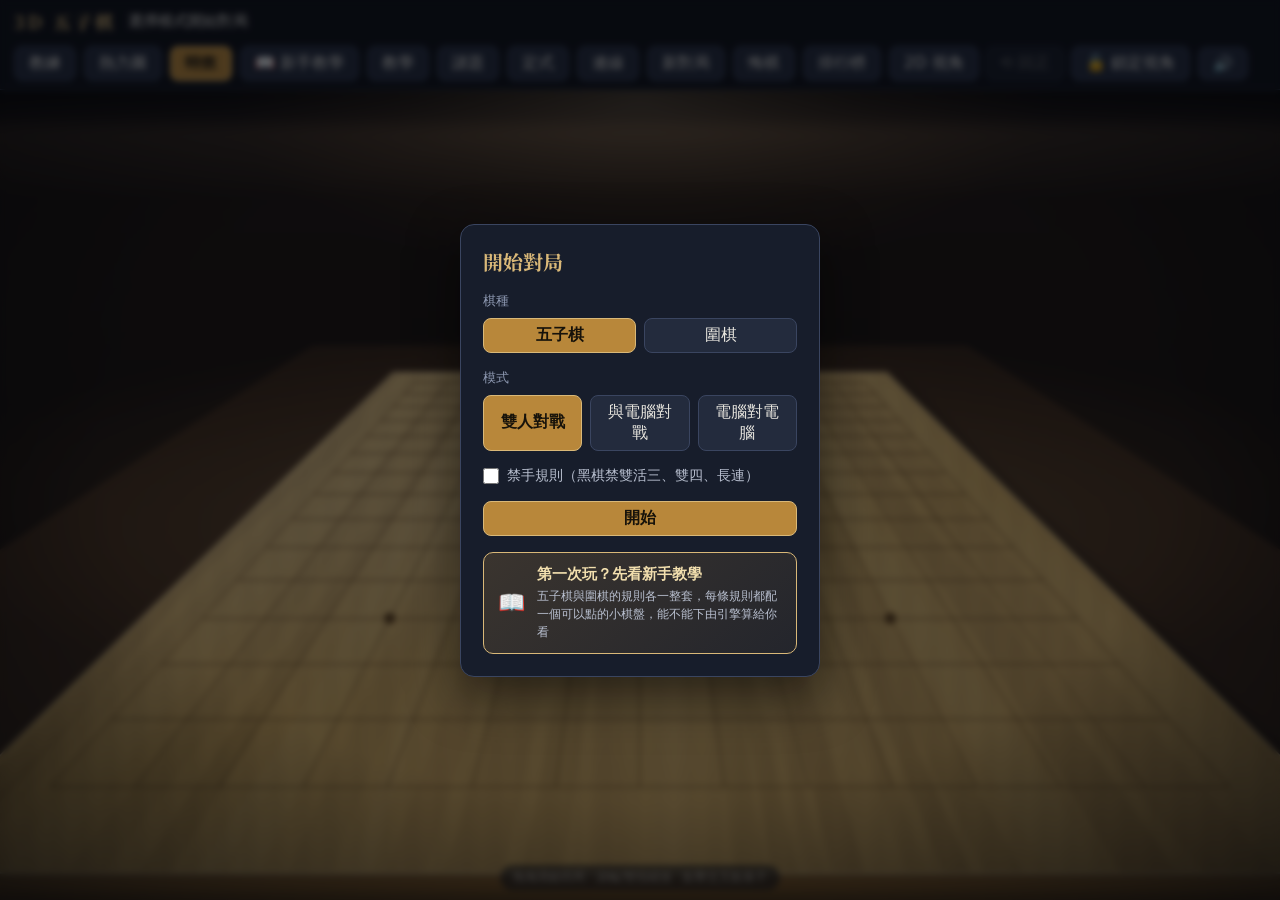
==== commit 43fe36f3: "動起來的質感與品牌感：落子板面漣漪、最後一手小圓點、標題襯線字型、載入畫面 - 落子特效的擴散環改用世界座標投影：貼著板面往外擴散，垂直半徑依俯角壓扁   （2D 俯視自然回到正圓），350ms ea" ====
--- a/index.html
+++ b/index.html
@@ -20,9 +20,27 @@
 <meta name="twitter:title" content="3D 棋弈 — 五子棋 × 圍棋">
 <meta name="twitter:description" content="一站兩種棋：五子棋與圍棋（9／13／19 路）。電腦對手、教學、謎題、定式、線上對戰，免安裝、手機也能玩。">
 <meta name="twitter:image" content="https://hbkqoo.github.io/gomoku/og-image.png">
+<!-- 標題字型：Noto Serif TC -->
+<link rel="preconnect" href="https://fonts.googleapis.com">
+<link rel="preconnect" href="https://fonts.gstatic.com" crossorigin>
+<link rel="stylesheet" href="https://fonts.googleapis.com/css2?family=Noto+Serif+TC:wght@600;700&display=swap">
 <link rel="stylesheet" href="style.css?v=18">
 </head>
 <body>
+<div id="splash">
+  <div class="sp-mark">3D 棋弈</div>
+  <div class="sp-sub">五子棋 × 圍棋</div>
+  <div class="sp-stone" aria-hidden="true"></div>
+</div>
+<script>
+// 保底：不論初始化多慢（甚至 main.js 出錯），860ms 內一定讓載入畫面停止擋住畫面。
+setTimeout(function () {
+  var s = document.getElementById('splash');
+  if (!s || s.classList.contains('done')) return;
+  s.classList.add('done');
+  setTimeout(function () { s.remove(); }, 500);
+}, 860);
+</script>
 <div id="app">
   <header id="topbar">
     <h1 id="app-title">3D 五子棋</h1>
@@ -43,32 +61,27 @@
       </span>
       <button id="btn-replay" style="display:none">回放</button>
       <button id="btn-hint" style="display:none">提示</button>
-      <button class="primary" id="btn-new">新對局</button>
+      <button id="btn-coach">教練</button>
+      <button id="btn-heat" title="AI 思考熱力圖">熱力圖</button>
+      <button id="btn-fx" title="落子特效開關">特效</button>
+      <a class="btn-link" id="link-tutorial" href="tutorial.html">📖 新手教學</a>
+      <button id="btn-lessons">教學</button>
+      <button id="btn-puzzles">謎題</button>
+      <button id="btn-openings">定式</button>
+      <button id="btn-online">連線</button>
+      <button id="btn-new">新對局</button>
       <button id="btn-undo">悔棋</button>
       <span id="go-ctrl">
         <button id="btn-pass" title="這一手不下（雙方連續虛手即進入結算）">虛手</button>
         <button id="btn-resign" title="認輸，結束這一局">認輸</button>
       </span>
-      <span class="btn-group" id="view-group">
-        <button class="icon-btn" id="btn-view" aria-pressed="false" aria-label="切換視角" title="切換成 2D 俯視（從正上方直視棋盤）">
-          <svg class="ic ic-to2d" viewBox="0 0 24 24" aria-hidden="true"><rect x="3.5" y="3.5" width="17" height="17" rx="2.5"/><path d="M3.5 9.2h17M3.5 14.8h17M9.2 3.5v17M14.8 3.5v17"/></svg>
-          <svg class="ic ic-to3d" viewBox="0 0 24 24" aria-hidden="true"><path d="M12 2.6 20.8 7.3v9.4L12 21.4 3.2 16.7V7.3Z"/><path d="M3.2 7.3 12 12l8.8-4.7M12 12v9.4"/></svg>
-        </button>
-        <button class="icon-btn" id="btn-recenter" aria-label="回正視角" title="把視角方向、俯角與縮放回到預設值">
-          <svg class="ic" viewBox="0 0 24 24" aria-hidden="true"><path d="M20.2 12a8.2 8.2 0 1 1-2.4-5.8"/><path d="M20.4 3.2v5.2h-5.2"/><circle cx="12" cy="12" r="2.1" fill="currentColor" stroke="none"/></svg>
-        </button>
-        <button class="icon-btn" id="btn-lock" aria-pressed="false" aria-label="鎖定視角" title="鎖定視角，避免下棋時不小心拖動角度">
-          <svg class="ic ic-unlocked" viewBox="0 0 24 24" aria-hidden="true"><rect x="4.5" y="10.5" width="15" height="10.2" rx="2.4"/><path d="M8.4 10.5V7.2a3.6 3.6 0 0 1 6.9-1.4"/><circle cx="12" cy="15.6" r="1.5" fill="currentColor" stroke="none"/></svg>
-          <svg class="ic ic-locked" viewBox="0 0 24 24" aria-hidden="true"><rect x="4.5" y="10.5" width="15" height="10.2" rx="2.4"/><path d="M8.4 10.5V7.2a3.6 3.6 0 0 1 7.2 0v3.3"/><circle cx="12" cy="15.6" r="1.5" fill="currentColor" stroke="none"/></svg>
-        </button>
+      <button id="btn-rank">排行榜</button>
+      <span class="btn-group">
+        <button id="btn-view">2D 視角</button>
+        <button id="btn-recenter" title="把視角方向、俯角與縮放回到預設值">⟲ 回正</button>
+        <button id="btn-lock" aria-pressed="false" title="鎖定視角，避免下棋時不小心拖動角度">🔓 鎖定視角</button>
       </span>
-      <button class="icon-btn" id="btn-sound" aria-pressed="true" aria-label="音效開關" title="音效開關">
-        <svg class="ic ic-snd-on" viewBox="0 0 24 24" aria-hidden="true"><path d="M4 9.2h3.6L12.4 5v14l-4.8-4.2H4Z"/><path d="M15.8 9.3a4.2 4.2 0 0 1 0 5.4"/><path d="M18.4 6.6a7.8 7.8 0 0 1 0 10.8"/></svg>
-        <svg class="ic ic-snd-off" viewBox="0 0 24 24" aria-hidden="true"><path d="M4 9.2h3.6L12.4 5v14l-4.8-4.2H4Z"/><path d="M16.2 9.6l5 4.8M21.2 9.6l-5 4.8"/></svg>
-      </button>
-      <button class="icon-btn" id="btn-menu" aria-expanded="false" aria-controls="drawer" aria-label="更多功能" title="更多功能">
-        <svg class="ic" viewBox="0 0 24 24" aria-hidden="true"><path d="M4 6.8h16M4 12h16M4 17.2h16"/></svg>
-      </button>
+      <button id="btn-sound" title="音效開關">🔊</button>
     </div>
   </header>
 
@@ -182,44 +195,6 @@
       <g id="layer-fx"></g>
       <g id="layer-vignette" pointer-events="none"></g>
     </svg>
-    <div class="pcard" id="card-black">
-      <svg class="pc-stone" viewBox="0 0 24 24" aria-hidden="true"><defs><radialGradient id="pcg-black" cx="50%" cy="50%" r="50%" fx="34%" fy="28%"><stop offset="0%" stop-color="#9c9ca8"/><stop offset="10%" stop-color="#585862"/><stop offset="45%" stop-color="#26262d"/><stop offset="91%" stop-color="#08080b"/><stop offset="100%" stop-color="#3a3a44"/></radialGradient></defs><circle cx="12" cy="12" r="10.4" fill="url(#pcg-black)"/></svg>
-      <span class="pc-txt"><span class="pc-name">黑方</span><span class="pc-caps"></span></span>
-    </div>
-    <div class="pcard" id="card-white">
-      <svg class="pc-stone" viewBox="0 0 24 24" aria-hidden="true"><defs><radialGradient id="pcg-white" cx="50%" cy="50%" r="50%" fx="34%" fy="28%"><stop offset="0%" stop-color="#ffffff"/><stop offset="28%" stop-color="#f7f5ef"/><stop offset="72%" stop-color="#dcd8cd"/><stop offset="93%" stop-color="#bab4a4"/><stop offset="100%" stop-color="#d9d4c7"/></radialGradient></defs><circle cx="12" cy="12" r="10.4" fill="url(#pcg-white)"/></svg>
-      <span class="pc-txt"><span class="pc-name">白方</span><span class="pc-caps"></span></span>
-    </div>
-    <div id="drawer-backdrop"></div>
-    <aside id="drawer" aria-hidden="true" aria-label="功能選單">
-      <div class="drawer-head">
-        <span class="drawer-title">功能選單</span>
-        <button class="icon-btn" id="btn-drawer-close" aria-label="關閉選單" title="關閉">
-          <svg class="ic" viewBox="0 0 24 24" aria-hidden="true"><path d="M6.4 6.4l11.2 11.2M17.6 6.4L6.4 17.6"/></svg>
-        </button>
-      </div>
-      <div class="drawer-body">
-        <div class="drawer-group">
-          <div class="drawer-label">對局工具</div>
-          <div class="drawer-items">
-            <button id="btn-coach">教練</button>
-            <button id="btn-heat" title="AI 思考熱力圖">熱力圖</button>
-            <button id="btn-fx" title="落子特效開關">特效</button>
-          </div>
-        </div>
-        <div class="drawer-group">
-          <div class="drawer-label">更多</div>
-          <div class="drawer-items">
-            <a class="btn-link" id="link-tutorial" href="tutorial.html">新手教學</a>
-            <button id="btn-lessons">教學</button>
-            <button id="btn-puzzles">謎題</button>
-            <button id="btn-openings">定式</button>
-            <button id="btn-online">連線</button>
-            <button id="btn-rank">排行榜</button>
-          </div>
-        </div>
-      </div>
-    </aside>
     <div id="score-bar">
       <span id="score-text"></span>
       <button class="primary" id="btn-score-done">確認結算</button>
--- a/style.css
+++ b/style.css
@@ -16,27 +16,21 @@
   align-items: center;
   gap: 12px;
   padding: 8px 14px;
-  background: linear-gradient(180deg, #161c29 0%, rgba(12, 15, 22, .94) 100%);
+  background: rgba(12, 15, 22, .92);
   border-bottom: 1px solid #2a3245;
-  box-shadow: 0 2px 14px rgba(0, 0, 0, .45);
   z-index: 5;
   flex-wrap: wrap;
 }
 
-#topbar h1 { font-size: 18px; letter-spacing: 2px; color: #d9b878; }
+#topbar h1 { font-family: "Noto Serif TC", "Noto Sans TC", "Microsoft JhengHei", serif; font-size: 18px; letter-spacing: 3px; color: #d9b878; }
 
 #status {
-  /* flex-basis 必須是 0：線上對戰的長狀態文字否則會把 #controls 擠到下一行 */
-  flex: 1 1 0;
-  min-width: 0;
-  font-size: 12.5px;
-  color: #8b96ad;
-  white-space: nowrap;
-  overflow: hidden;
-  text-overflow: ellipsis;
-}
-
-#controls { display: flex; gap: 8px; flex-wrap: wrap; align-items: center; justify-content: flex-end; margin-left: auto; }
+  flex: 1;
+  font-size: 15px;
+  min-width: 120px;
+}
+
+#controls { display: flex; gap: 8px; flex-wrap: wrap; align-items: center; }
 /* 視角三顆鈕（切換／回正／鎖定）當成一組，換行時不會被拆散 */
 .btn-group { display: inline-flex; gap: 6px; align-items: center; }
 #btn-lock[aria-pressed="true"] { background: #4a3a1c; border-color: #d9b878; color: #f2dfae; }
@@ -56,199 +50,6 @@
 button.primary { background: #b8873a; border-color: #d9b878; color: #16120a; font-weight: 700; }
 button.primary:hover { background: #d9a44a; }
 button.mini { padding: 2px 10px; font-size: 12px; align-self: flex-start; }
-
-/* ---------- 頂列圖示鈕：視角三顆 / 音效 / 抽尜 ---------- */
-.icon-btn {
-  display: inline-flex;
-  align-items: center;
-  justify-content: center;
-  width: 34px;
-  height: 34px;
-  padding: 0;
-  border-radius: 9px;
-  color: #cfd6e4;
-  flex: none;
-}
-.icon-btn .ic {
-  display: block;
-  width: 19px;
-  height: 19px;
-  fill: none;
-  stroke: currentColor;
-  stroke-width: 1.7;
-  stroke-linecap: round;
-  stroke-linejoin: round;
-}
-.icon-btn:hover:not(:disabled) { background: #2e3a55; color: #f2dfae; border-color: #4d5a7d; }
-/* 同一顆鈕兩種狀態的圖示：用 aria-pressed 切（main.js 只改屬性，不寫 textContent） */
-#btn-view .ic-to3d, #btn-lock .ic-locked, #btn-sound .ic-snd-off { display: none; }
-#btn-view[aria-pressed="true"] .ic-to2d { display: none; }
-#btn-view[aria-pressed="true"] .ic-to3d { display: block; }
-#btn-lock[aria-pressed="true"] .ic-unlocked { display: none; }
-#btn-lock[aria-pressed="true"] .ic-locked { display: block; }
-#btn-sound[aria-pressed="false"] .ic-snd-on { display: none; }
-#btn-sound[aria-pressed="false"] .ic-snd-off { display: block; }
-#btn-sound[aria-pressed="false"] { color: #8b8371; border-color: #4a4335; background: #1d2130; }
-/* 視角組與前面的動作鈕分開 */
-#view-group { padding-left: 10px; border-left: 1px solid #2a3245; }
-#btn-menu { border-color: #4d5573; }
-#btn-menu[aria-expanded="true"] { background: #b8873a; border-color: #d9b878; color: #16120a; }
-
-/* ---------- 右側抽尜 ---------- */
-#drawer-backdrop {
-  position: fixed;
-  inset: 0;
-  z-index: 7;
-  background: rgba(5, 7, 12, .5);
-  backdrop-filter: blur(2px);
-  opacity: 0;
-  pointer-events: none;
-  transition: opacity .22s ease;
-}
-#drawer-backdrop.show { opacity: 1; pointer-events: auto; }
-
-#drawer {
-  position: fixed;
-  top: 0;
-  right: 0;
-  bottom: 0;
-  z-index: 8;
-  width: min(86vw, 300px);
-  display: flex;
-  flex-direction: column;
-  background: linear-gradient(180deg, rgba(23, 29, 43, .9), rgba(15, 19, 27, .94));
-  backdrop-filter: blur(14px);
-  border-left: 1px solid rgba(217, 184, 120, .3);
-  box-shadow: -18px 0 46px rgba(0, 0, 0, .55);
-  transform: translateX(102%);
-  visibility: hidden;
-  transition: transform .26s cubic-bezier(.22, .7, .25, 1), visibility 0s linear .26s;
-}
-#drawer.open {
-  transform: none;
-  visibility: visible;
-  transition: transform .26s cubic-bezier(.22, .7, .25, 1), visibility 0s;
-}
-.drawer-head {
-  display: flex;
-  align-items: center;
-  justify-content: space-between;
-  gap: 10px;
-  padding: 14px 14px 12px 16px;
-  border-bottom: 1px solid #2a3245;
-}
-.drawer-title { font-size: 15px; letter-spacing: 2px; color: #d9b878; font-weight: 700; }
-.drawer-body {
-  flex: 1;
-  overflow-y: auto;
-  padding: 16px 16px 22px;
-  display: flex;
-  flex-direction: column;
-  gap: 18px;
-}
-.drawer-group { display: flex; flex-direction: column; gap: 9px; }
-.drawer-label { font-size: 12px; letter-spacing: 1.6px; color: #7d879e; }
-.drawer-items { display: flex; flex-direction: column; gap: 8px; }
-.drawer-items button, .drawer-items .btn-link {
-  width: 100%;
-  text-align: left;
-  padding: 10px 14px;
-  border-radius: 10px;
-  font-size: 14.5px;
-  background: rgba(35, 43, 61, .75);
-  border: 1px solid #333d57;
-  white-space: nowrap;
-}
-.drawer-items button:hover, .drawer-items .btn-link:hover { background: #2e3a55; border-color: #4d5a7d; }
-/* 開關類按鈕在抽尜裡也要一眼看出開啟（.on 的金色底見下方規則） */
-.drawer-items button.on { box-shadow: 0 0 14px rgba(217, 184, 120, .35); }
-
-/* ---------- 黑白方玩家卡 ---------- */
-.pcard {
-  position: absolute;
-  top: 12px;
-  z-index: 3;
-  display: flex;
-  align-items: center;
-  gap: 10px;
-  max-width: 42%;
-  padding: 8px 14px 8px 10px;
-  border-radius: 12px;
-  background: rgba(14, 18, 26, .62);
-  backdrop-filter: blur(9px);
-  border: 1px solid rgba(120, 132, 160, .28);
-  box-shadow: 0 6px 20px rgba(0, 0, 0, .4);
-  pointer-events: none;
-  transition: background .2s, border-color .2s;
-}
-#card-black { left: 14px; }
-#card-white { right: 14px; flex-direction: row-reverse; padding: 8px 10px 8px 14px; }
-#card-white .pc-txt { align-items: flex-end; }
-.pc-stone {
-  display: block;
-  width: 30px;
-  height: 30px;
-  flex: none;
-  filter: drop-shadow(0 2px 4px rgba(0, 0, 0, .55));
-}
-.pc-txt { display: flex; flex-direction: column; gap: 2px; line-height: 1.2; min-width: 0; }
-.pc-name { font-size: 14.5px; font-weight: 700; color: #e8e6df; white-space: nowrap; }
-.pc-caps { font-size: 11.5px; color: #9aa6bf; white-space: nowrap; }
-.pc-caps:empty { display: none; }
-.pcard.turn {
-  background: rgba(32, 26, 14, .68);
-  border-color: #d9b878;
-  animation: pcard-glow 2.4s ease-in-out infinite;
-}
-.pcard.turn .pc-name { color: #f2dfae; }
-@keyframes pcard-glow {
-  0%, 100% { box-shadow: 0 0 0 1px rgba(217, 184, 120, .3), 0 0 16px rgba(217, 184, 120, .2), 0 6px 20px rgba(0, 0, 0, .45); }
-  50% { box-shadow: 0 0 0 1px rgba(217, 184, 120, .52), 0 0 28px rgba(217, 184, 120, .4), 0 6px 20px rgba(0, 0, 0, .45); }
-}
-
-/* ---------- 手機版：主列單行橫捲，棋盤區拿回螢幕 ---------- */
-@media (max-width: 640px) {
-  #topbar { gap: 8px; padding: 6px 8px; flex-wrap: nowrap; }
-  #topbar h1 { flex: none; font-size: 14px; letter-spacing: 1px; white-space: nowrap; }
-  #status { display: none; }
-  #controls {
-    flex-wrap: nowrap;
-    justify-content: flex-start;
-    gap: 6px;
-    overflow-x: auto;
-    overflow-y: hidden;
-    padding: 2px 0;
-    touch-action: pan-x;
-    scrollbar-width: none;
-  }
-  #controls::-webkit-scrollbar { display: none; }
-  #controls > * { flex: 0 0 auto; }
-  /* 主列橫捲時 ☰ 永遠點得到：黏在捲動區右緣，其他鈕從它底下捲過去 */
-  #controls > #btn-menu {
-    position: sticky;
-    right: 0;
-    z-index: 1;
-    box-shadow: -12px 0 14px rgba(15, 19, 28, .95);
-  }
-  #controls button, #controls .btn-link { padding: 5px 10px; font-size: 13px; }
-  #controls .icon-btn { width: 30px; height: 30px; padding: 0; }
-  #controls .icon-btn .ic { width: 17px; height: 17px; }
-  #view-group { padding-left: 8px; }
-  .pcard {
-    top: 8px;
-    gap: 6px;
-    max-width: 44%;
-    padding: 4px 10px 4px 5px;
-    border-radius: 999px;
-  }
-  #card-black { left: 8px; }
-  #card-white { right: 8px; padding: 4px 5px 4px 10px; }
-  .pc-stone { width: 20px; height: 20px; }
-  .pc-txt { flex-direction: row; align-items: baseline; gap: 6px; }
-  .pc-name { font-size: 12.5px; }
-  .pc-caps { font-size: 11px; }
-}
-
 
 #stage { position: relative; flex: 1; }
 
@@ -299,7 +100,7 @@
   box-shadow: 0 18px 50px rgba(0, 0, 0, .55);
 }
 .panel.wide { width: min(94vw, 520px); }
-.panel h2 { font-size: 20px; color: #d9b878; }
+.panel h2 { font-family: "Noto Serif TC", "Noto Sans TC", "Microsoft JhengHei", serif; font-size: 20px; color: #d9b878; }
 .panel p { font-size: 14px; color: #b9c0d0; }
 
 .field { display: flex; flex-direction: column; gap: 8px; }
@@ -631,3 +432,52 @@
 .setup-tutorial .st-text { display: flex; flex-direction: column; gap: 3px; }
 .setup-tutorial b { font-size: 14.5px; color: #f2dfae; }
 .setup-tutorial small { font-size: 12px; color: #b9c0d0; line-height: 1.5; }
+
+/* ---------- 載入畫面（splash）：開頁的第一眼，初始化完成後自己淡出並移除 ---------- */
+#splash {
+  position: fixed;
+  inset: 0;
+  z-index: 100;
+  display: flex;
+  flex-direction: column;
+  align-items: center;
+  justify-content: center;
+  gap: 10px;
+  background: radial-gradient(120% 100% at 50% 42%, #1b2233 0%, #10141c 55%, #080a10 100%);
+}
+#splash.done { opacity: 0; pointer-events: none; transition: opacity .45s ease; }
+
+#splash .sp-mark {
+  font-family: "Noto Serif TC", "Noto Sans TC", "Microsoft JhengHei", serif;
+  font-weight: 700;
+  font-size: 42px;
+  letter-spacing: 8px;
+  padding-left: 8px;              /* 抵消字距造成的右側空白，視覺上才真的置中 */
+  color: #d9b878;
+  text-shadow: 0 2px 22px rgba(217, 184, 120, .25);
+}
+#splash .sp-sub {
+  font-size: 13px;
+  letter-spacing: 5px;
+  padding-left: 5px;
+  color: #8d93a4;
+}
+
+/* CSS 畫的一顆棋子，慢慢呼吸當載入指示 */
+#splash .sp-stone {
+  width: 30px;
+  height: 30px;
+  margin-top: 18px;
+  border-radius: 50%;
+  background: radial-gradient(circle at 34% 28%, #fffdf6 0%, #efe9d8 40%, #c9c1ad 78%, #a49b86 100%);
+  box-shadow: 0 7px 16px rgba(0, 0, 0, .55), inset 0 -3px 7px rgba(0, 0, 0, .16);
+  animation: sp-breathe 1.6s ease-in-out infinite;
+}
+@keyframes sp-breathe {
+  0%, 100% { transform: scale(.96); }
+  50% { transform: scale(1.04); }
+}
+@media (prefers-reduced-motion: reduce) {
+  #splash .sp-stone { animation: none; }
+  #splash.done { transition: none; }
+}
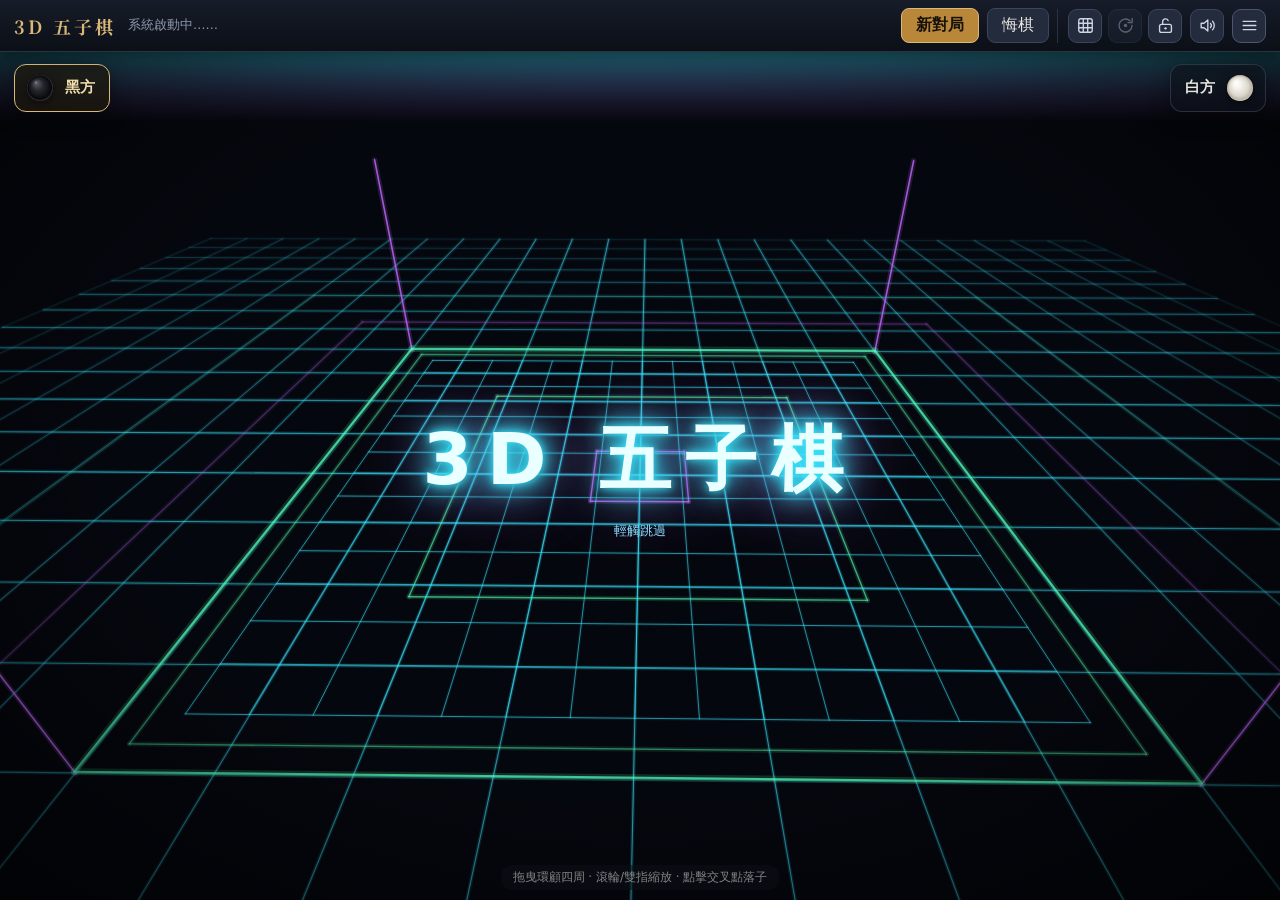
==== commit 475e9fc5: "Merge branch 'motion-brand'" ====
--- a/index.html
+++ b/index.html
@@ -61,27 +61,32 @@
       </span>
       <button id="btn-replay" style="display:none">回放</button>
       <button id="btn-hint" style="display:none">提示</button>
-      <button id="btn-coach">教練</button>
-      <button id="btn-heat" title="AI 思考熱力圖">熱力圖</button>
-      <button id="btn-fx" title="落子特效開關">特效</button>
-      <a class="btn-link" id="link-tutorial" href="tutorial.html">📖 新手教學</a>
-      <button id="btn-lessons">教學</button>
-      <button id="btn-puzzles">謎題</button>
-      <button id="btn-openings">定式</button>
-      <button id="btn-online">連線</button>
-      <button id="btn-new">新對局</button>
+      <button class="primary" id="btn-new">新對局</button>
       <button id="btn-undo">悔棋</button>
       <span id="go-ctrl">
         <button id="btn-pass" title="這一手不下（雙方連續虛手即進入結算）">虛手</button>
         <button id="btn-resign" title="認輸，結束這一局">認輸</button>
       </span>
-      <button id="btn-rank">排行榜</button>
-      <span class="btn-group">
-        <button id="btn-view">2D 視角</button>
-        <button id="btn-recenter" title="把視角方向、俯角與縮放回到預設值">⟲ 回正</button>
-        <button id="btn-lock" aria-pressed="false" title="鎖定視角，避免下棋時不小心拖動角度">🔓 鎖定視角</button>
+      <span class="btn-group" id="view-group">
+        <button class="icon-btn" id="btn-view" aria-pressed="false" aria-label="切換視角" title="切換成 2D 俯視（從正上方直視棋盤）">
+          <svg class="ic ic-to2d" viewBox="0 0 24 24" aria-hidden="true"><rect x="3.5" y="3.5" width="17" height="17" rx="2.5"/><path d="M3.5 9.2h17M3.5 14.8h17M9.2 3.5v17M14.8 3.5v17"/></svg>
+          <svg class="ic ic-to3d" viewBox="0 0 24 24" aria-hidden="true"><path d="M12 2.6 20.8 7.3v9.4L12 21.4 3.2 16.7V7.3Z"/><path d="M3.2 7.3 12 12l8.8-4.7M12 12v9.4"/></svg>
+        </button>
+        <button class="icon-btn" id="btn-recenter" aria-label="回正視角" title="把視角方向、俯角與縮放回到預設值">
+          <svg class="ic" viewBox="0 0 24 24" aria-hidden="true"><path d="M20.2 12a8.2 8.2 0 1 1-2.4-5.8"/><path d="M20.4 3.2v5.2h-5.2"/><circle cx="12" cy="12" r="2.1" fill="currentColor" stroke="none"/></svg>
+        </button>
+        <button class="icon-btn" id="btn-lock" aria-pressed="false" aria-label="鎖定視角" title="鎖定視角，避免下棋時不小心拖動角度">
+          <svg class="ic ic-unlocked" viewBox="0 0 24 24" aria-hidden="true"><rect x="4.5" y="10.5" width="15" height="10.2" rx="2.4"/><path d="M8.4 10.5V7.2a3.6 3.6 0 0 1 6.9-1.4"/><circle cx="12" cy="15.6" r="1.5" fill="currentColor" stroke="none"/></svg>
+          <svg class="ic ic-locked" viewBox="0 0 24 24" aria-hidden="true"><rect x="4.5" y="10.5" width="15" height="10.2" rx="2.4"/><path d="M8.4 10.5V7.2a3.6 3.6 0 0 1 7.2 0v3.3"/><circle cx="12" cy="15.6" r="1.5" fill="currentColor" stroke="none"/></svg>
+        </button>
       </span>
-      <button id="btn-sound" title="音效開關">🔊</button>
+      <button class="icon-btn" id="btn-sound" aria-pressed="true" aria-label="音效開關" title="音效開關">
+        <svg class="ic ic-snd-on" viewBox="0 0 24 24" aria-hidden="true"><path d="M4 9.2h3.6L12.4 5v14l-4.8-4.2H4Z"/><path d="M15.8 9.3a4.2 4.2 0 0 1 0 5.4"/><path d="M18.4 6.6a7.8 7.8 0 0 1 0 10.8"/></svg>
+        <svg class="ic ic-snd-off" viewBox="0 0 24 24" aria-hidden="true"><path d="M4 9.2h3.6L12.4 5v14l-4.8-4.2H4Z"/><path d="M16.2 9.6l5 4.8M21.2 9.6l-5 4.8"/></svg>
+      </button>
+      <button class="icon-btn" id="btn-menu" aria-expanded="false" aria-controls="drawer" aria-label="更多功能" title="更多功能">
+        <svg class="ic" viewBox="0 0 24 24" aria-hidden="true"><path d="M4 6.8h16M4 12h16M4 17.2h16"/></svg>
+      </button>
     </div>
   </header>
 
@@ -195,6 +200,44 @@
       <g id="layer-fx"></g>
       <g id="layer-vignette" pointer-events="none"></g>
     </svg>
+    <div class="pcard" id="card-black">
+      <svg class="pc-stone" viewBox="0 0 24 24" aria-hidden="true"><defs><radialGradient id="pcg-black" cx="50%" cy="50%" r="50%" fx="34%" fy="28%"><stop offset="0%" stop-color="#9c9ca8"/><stop offset="10%" stop-color="#585862"/><stop offset="45%" stop-color="#26262d"/><stop offset="91%" stop-color="#08080b"/><stop offset="100%" stop-color="#3a3a44"/></radialGradient></defs><circle cx="12" cy="12" r="10.4" fill="url(#pcg-black)"/></svg>
+      <span class="pc-txt"><span class="pc-name">黑方</span><span class="pc-caps"></span></span>
+    </div>
+    <div class="pcard" id="card-white">
+      <svg class="pc-stone" viewBox="0 0 24 24" aria-hidden="true"><defs><radialGradient id="pcg-white" cx="50%" cy="50%" r="50%" fx="34%" fy="28%"><stop offset="0%" stop-color="#ffffff"/><stop offset="28%" stop-color="#f7f5ef"/><stop offset="72%" stop-color="#dcd8cd"/><stop offset="93%" stop-color="#bab4a4"/><stop offset="100%" stop-color="#d9d4c7"/></radialGradient></defs><circle cx="12" cy="12" r="10.4" fill="url(#pcg-white)"/></svg>
+      <span class="pc-txt"><span class="pc-name">白方</span><span class="pc-caps"></span></span>
+    </div>
+    <div id="drawer-backdrop"></div>
+    <aside id="drawer" aria-hidden="true" aria-label="功能選單">
+      <div class="drawer-head">
+        <span class="drawer-title">功能選單</span>
+        <button class="icon-btn" id="btn-drawer-close" aria-label="關閉選單" title="關閉">
+          <svg class="ic" viewBox="0 0 24 24" aria-hidden="true"><path d="M6.4 6.4l11.2 11.2M17.6 6.4L6.4 17.6"/></svg>
+        </button>
+      </div>
+      <div class="drawer-body">
+        <div class="drawer-group">
+          <div class="drawer-label">對局工具</div>
+          <div class="drawer-items">
+            <button id="btn-coach">教練</button>
+            <button id="btn-heat" title="AI 思考熱力圖">熱力圖</button>
+            <button id="btn-fx" title="落子特效開關">特效</button>
+          </div>
+        </div>
+        <div class="drawer-group">
+          <div class="drawer-label">更多</div>
+          <div class="drawer-items">
+            <a class="btn-link" id="link-tutorial" href="tutorial.html">新手教學</a>
+            <button id="btn-lessons">教學</button>
+            <button id="btn-puzzles">謎題</button>
+            <button id="btn-openings">定式</button>
+            <button id="btn-online">連線</button>
+            <button id="btn-rank">排行榜</button>
+          </div>
+        </div>
+      </div>
+    </aside>
     <div id="score-bar">
       <span id="score-text"></span>
       <button class="primary" id="btn-score-done">確認結算</button>
--- a/style.css
+++ b/style.css
@@ -16,8 +16,9 @@
   align-items: center;
   gap: 12px;
   padding: 8px 14px;
-  background: rgba(12, 15, 22, .92);
+  background: linear-gradient(180deg, #161c29 0%, rgba(12, 15, 22, .94) 100%);
   border-bottom: 1px solid #2a3245;
+  box-shadow: 0 2px 14px rgba(0, 0, 0, .45);
   z-index: 5;
   flex-wrap: wrap;
 }
@@ -25,12 +26,17 @@
 #topbar h1 { font-family: "Noto Serif TC", "Noto Sans TC", "Microsoft JhengHei", serif; font-size: 18px; letter-spacing: 3px; color: #d9b878; }
 
 #status {
-  flex: 1;
-  font-size: 15px;
-  min-width: 120px;
-}
-
-#controls { display: flex; gap: 8px; flex-wrap: wrap; align-items: center; }
+  /* flex-basis 必須是 0：線上對戰的長狀態文字否則會把 #controls 擠到下一行 */
+  flex: 1 1 0;
+  min-width: 0;
+  font-size: 12.5px;
+  color: #8b96ad;
+  white-space: nowrap;
+  overflow: hidden;
+  text-overflow: ellipsis;
+}
+
+#controls { display: flex; gap: 8px; flex-wrap: wrap; align-items: center; justify-content: flex-end; margin-left: auto; }
 /* 視角三顆鈕（切換／回正／鎖定）當成一組，換行時不會被拆散 */
 .btn-group { display: inline-flex; gap: 6px; align-items: center; }
 #btn-lock[aria-pressed="true"] { background: #4a3a1c; border-color: #d9b878; color: #f2dfae; }
@@ -50,6 +56,199 @@
 button.primary { background: #b8873a; border-color: #d9b878; color: #16120a; font-weight: 700; }
 button.primary:hover { background: #d9a44a; }
 button.mini { padding: 2px 10px; font-size: 12px; align-self: flex-start; }
+
+/* ---------- 頂列圖示鈕：視角三顆 / 音效 / 抽尜 ---------- */
+.icon-btn {
+  display: inline-flex;
+  align-items: center;
+  justify-content: center;
+  width: 34px;
+  height: 34px;
+  padding: 0;
+  border-radius: 9px;
+  color: #cfd6e4;
+  flex: none;
+}
+.icon-btn .ic {
+  display: block;
+  width: 19px;
+  height: 19px;
+  fill: none;
+  stroke: currentColor;
+  stroke-width: 1.7;
+  stroke-linecap: round;
+  stroke-linejoin: round;
+}
+.icon-btn:hover:not(:disabled) { background: #2e3a55; color: #f2dfae; border-color: #4d5a7d; }
+/* 同一顆鈕兩種狀態的圖示：用 aria-pressed 切（main.js 只改屬性，不寫 textContent） */
+#btn-view .ic-to3d, #btn-lock .ic-locked, #btn-sound .ic-snd-off { display: none; }
+#btn-view[aria-pressed="true"] .ic-to2d { display: none; }
+#btn-view[aria-pressed="true"] .ic-to3d { display: block; }
+#btn-lock[aria-pressed="true"] .ic-unlocked { display: none; }
+#btn-lock[aria-pressed="true"] .ic-locked { display: block; }
+#btn-sound[aria-pressed="false"] .ic-snd-on { display: none; }
+#btn-sound[aria-pressed="false"] .ic-snd-off { display: block; }
+#btn-sound[aria-pressed="false"] { color: #8b8371; border-color: #4a4335; background: #1d2130; }
+/* 視角組與前面的動作鈕分開 */
+#view-group { padding-left: 10px; border-left: 1px solid #2a3245; }
+#btn-menu { border-color: #4d5573; }
+#btn-menu[aria-expanded="true"] { background: #b8873a; border-color: #d9b878; color: #16120a; }
+
+/* ---------- 右側抽尜 ---------- */
+#drawer-backdrop {
+  position: fixed;
+  inset: 0;
+  z-index: 7;
+  background: rgba(5, 7, 12, .5);
+  backdrop-filter: blur(2px);
+  opacity: 0;
+  pointer-events: none;
+  transition: opacity .22s ease;
+}
+#drawer-backdrop.show { opacity: 1; pointer-events: auto; }
+
+#drawer {
+  position: fixed;
+  top: 0;
+  right: 0;
+  bottom: 0;
+  z-index: 8;
+  width: min(86vw, 300px);
+  display: flex;
+  flex-direction: column;
+  background: linear-gradient(180deg, rgba(23, 29, 43, .9), rgba(15, 19, 27, .94));
+  backdrop-filter: blur(14px);
+  border-left: 1px solid rgba(217, 184, 120, .3);
+  box-shadow: -18px 0 46px rgba(0, 0, 0, .55);
+  transform: translateX(102%);
+  visibility: hidden;
+  transition: transform .26s cubic-bezier(.22, .7, .25, 1), visibility 0s linear .26s;
+}
+#drawer.open {
+  transform: none;
+  visibility: visible;
+  transition: transform .26s cubic-bezier(.22, .7, .25, 1), visibility 0s;
+}
+.drawer-head {
+  display: flex;
+  align-items: center;
+  justify-content: space-between;
+  gap: 10px;
+  padding: 14px 14px 12px 16px;
+  border-bottom: 1px solid #2a3245;
+}
+.drawer-title { font-size: 15px; letter-spacing: 2px; color: #d9b878; font-weight: 700; }
+.drawer-body {
+  flex: 1;
+  overflow-y: auto;
+  padding: 16px 16px 22px;
+  display: flex;
+  flex-direction: column;
+  gap: 18px;
+}
+.drawer-group { display: flex; flex-direction: column; gap: 9px; }
+.drawer-label { font-size: 12px; letter-spacing: 1.6px; color: #7d879e; }
+.drawer-items { display: flex; flex-direction: column; gap: 8px; }
+.drawer-items button, .drawer-items .btn-link {
+  width: 100%;
+  text-align: left;
+  padding: 10px 14px;
+  border-radius: 10px;
+  font-size: 14.5px;
+  background: rgba(35, 43, 61, .75);
+  border: 1px solid #333d57;
+  white-space: nowrap;
+}
+.drawer-items button:hover, .drawer-items .btn-link:hover { background: #2e3a55; border-color: #4d5a7d; }
+/* 開關類按鈕在抽尜裡也要一眼看出開啟（.on 的金色底見下方規則） */
+.drawer-items button.on { box-shadow: 0 0 14px rgba(217, 184, 120, .35); }
+
+/* ---------- 黑白方玩家卡 ---------- */
+.pcard {
+  position: absolute;
+  top: 12px;
+  z-index: 3;
+  display: flex;
+  align-items: center;
+  gap: 10px;
+  max-width: 42%;
+  padding: 8px 14px 8px 10px;
+  border-radius: 12px;
+  background: rgba(14, 18, 26, .62);
+  backdrop-filter: blur(9px);
+  border: 1px solid rgba(120, 132, 160, .28);
+  box-shadow: 0 6px 20px rgba(0, 0, 0, .4);
+  pointer-events: none;
+  transition: background .2s, border-color .2s;
+}
+#card-black { left: 14px; }
+#card-white { right: 14px; flex-direction: row-reverse; padding: 8px 10px 8px 14px; }
+#card-white .pc-txt { align-items: flex-end; }
+.pc-stone {
+  display: block;
+  width: 30px;
+  height: 30px;
+  flex: none;
+  filter: drop-shadow(0 2px 4px rgba(0, 0, 0, .55));
+}
+.pc-txt { display: flex; flex-direction: column; gap: 2px; line-height: 1.2; min-width: 0; }
+.pc-name { font-size: 14.5px; font-weight: 700; color: #e8e6df; white-space: nowrap; }
+.pc-caps { font-size: 11.5px; color: #9aa6bf; white-space: nowrap; }
+.pc-caps:empty { display: none; }
+.pcard.turn {
+  background: rgba(32, 26, 14, .68);
+  border-color: #d9b878;
+  animation: pcard-glow 2.4s ease-in-out infinite;
+}
+.pcard.turn .pc-name { color: #f2dfae; }
+@keyframes pcard-glow {
+  0%, 100% { box-shadow: 0 0 0 1px rgba(217, 184, 120, .3), 0 0 16px rgba(217, 184, 120, .2), 0 6px 20px rgba(0, 0, 0, .45); }
+  50% { box-shadow: 0 0 0 1px rgba(217, 184, 120, .52), 0 0 28px rgba(217, 184, 120, .4), 0 6px 20px rgba(0, 0, 0, .45); }
+}
+
+/* ---------- 手機版：主列單行橫捲，棋盤區拿回螢幕 ---------- */
+@media (max-width: 640px) {
+  #topbar { gap: 8px; padding: 6px 8px; flex-wrap: nowrap; }
+  #topbar h1 { flex: none; font-size: 14px; letter-spacing: 1px; white-space: nowrap; }
+  #status { display: none; }
+  #controls {
+    flex-wrap: nowrap;
+    justify-content: flex-start;
+    gap: 6px;
+    overflow-x: auto;
+    overflow-y: hidden;
+    padding: 2px 0;
+    touch-action: pan-x;
+    scrollbar-width: none;
+  }
+  #controls::-webkit-scrollbar { display: none; }
+  #controls > * { flex: 0 0 auto; }
+  /* 主列橫捲時 ☰ 永遠點得到：黏在捲動區右緣，其他鈕從它底下捲過去 */
+  #controls > #btn-menu {
+    position: sticky;
+    right: 0;
+    z-index: 1;
+    box-shadow: -12px 0 14px rgba(15, 19, 28, .95);
+  }
+  #controls button, #controls .btn-link { padding: 5px 10px; font-size: 13px; }
+  #controls .icon-btn { width: 30px; height: 30px; padding: 0; }
+  #controls .icon-btn .ic { width: 17px; height: 17px; }
+  #view-group { padding-left: 8px; }
+  .pcard {
+    top: 8px;
+    gap: 6px;
+    max-width: 44%;
+    padding: 4px 10px 4px 5px;
+    border-radius: 999px;
+  }
+  #card-black { left: 8px; }
+  #card-white { right: 8px; padding: 4px 5px 4px 10px; }
+  .pc-stone { width: 20px; height: 20px; }
+  .pc-txt { flex-direction: row; align-items: baseline; gap: 6px; }
+  .pc-name { font-size: 12.5px; }
+  .pc-caps { font-size: 11px; }
+}
+
 
 #stage { position: relative; flex: 1; }
 
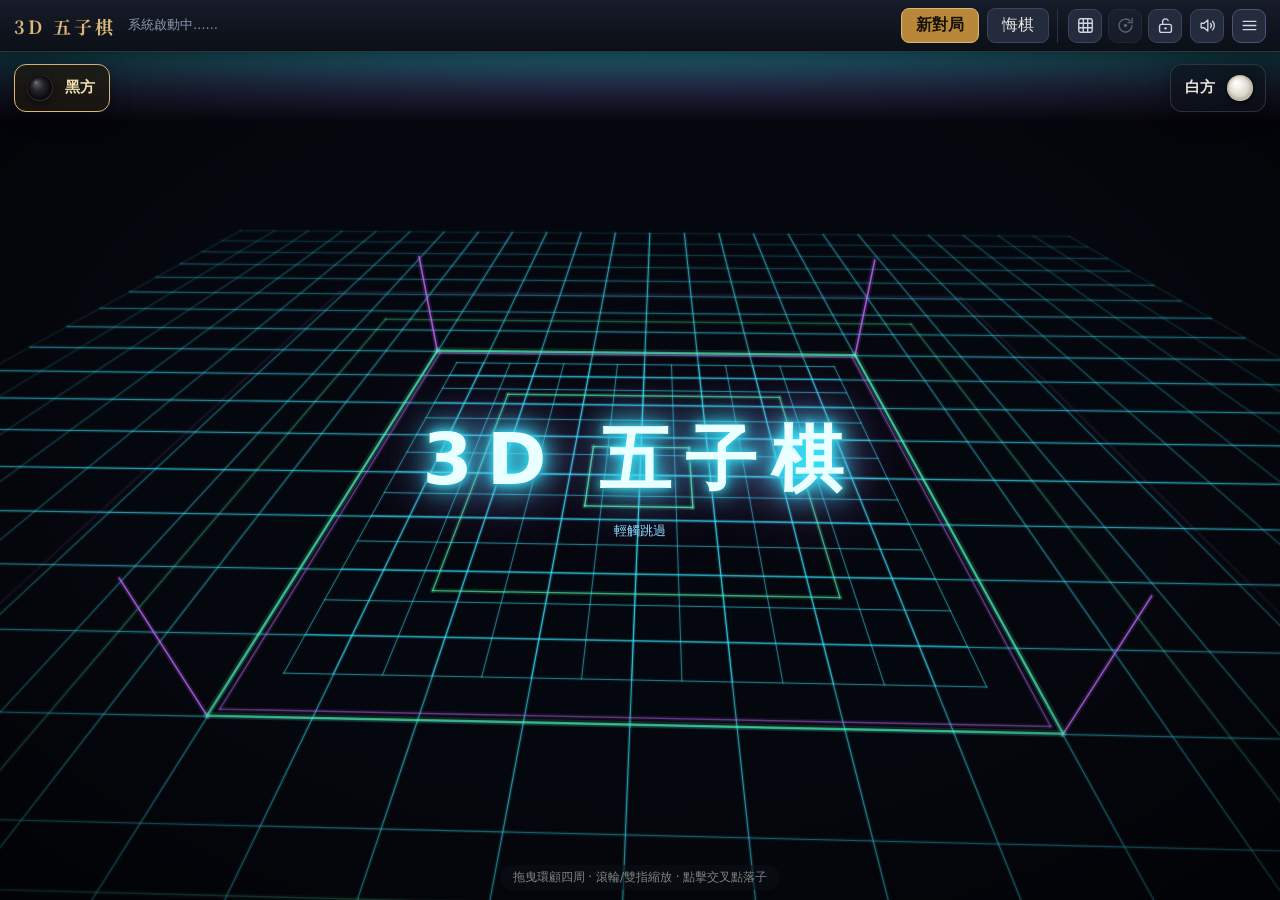
==== commit ba71b267: "合併後修正：棋子厚度改用自身高度、影子改螢幕座標偏右下、高光點閘門提高、拿掉落子金色火花 - 逃跑動畫把白子抬高時，側面不再被畫成柱子（審查 HIGH） - 影子固定往螢幕右下偏，與烘在 gradie" ====
--- a/index.html
+++ b/index.html
@@ -24,7 +24,7 @@
 <link rel="preconnect" href="https://fonts.googleapis.com">
 <link rel="preconnect" href="https://fonts.gstatic.com" crossorigin>
 <link rel="stylesheet" href="https://fonts.googleapis.com/css2?family=Noto+Serif+TC:wght@600;700&display=swap">
-<link rel="stylesheet" href="style.css?v=18">
+<link rel="stylesheet" href="style.css?v=19">
 </head>
 <body>
 <div id="splash">
@@ -490,6 +490,6 @@
 <script src="openings.js?v=17"></script>
 <script src="puzzles.js?v=17"></script>
 <script src="online.js?v=17"></script>
-<script src="main.js?v=20"></script>
+<script src="main.js?v=21"></script>
 </body>
 </html>
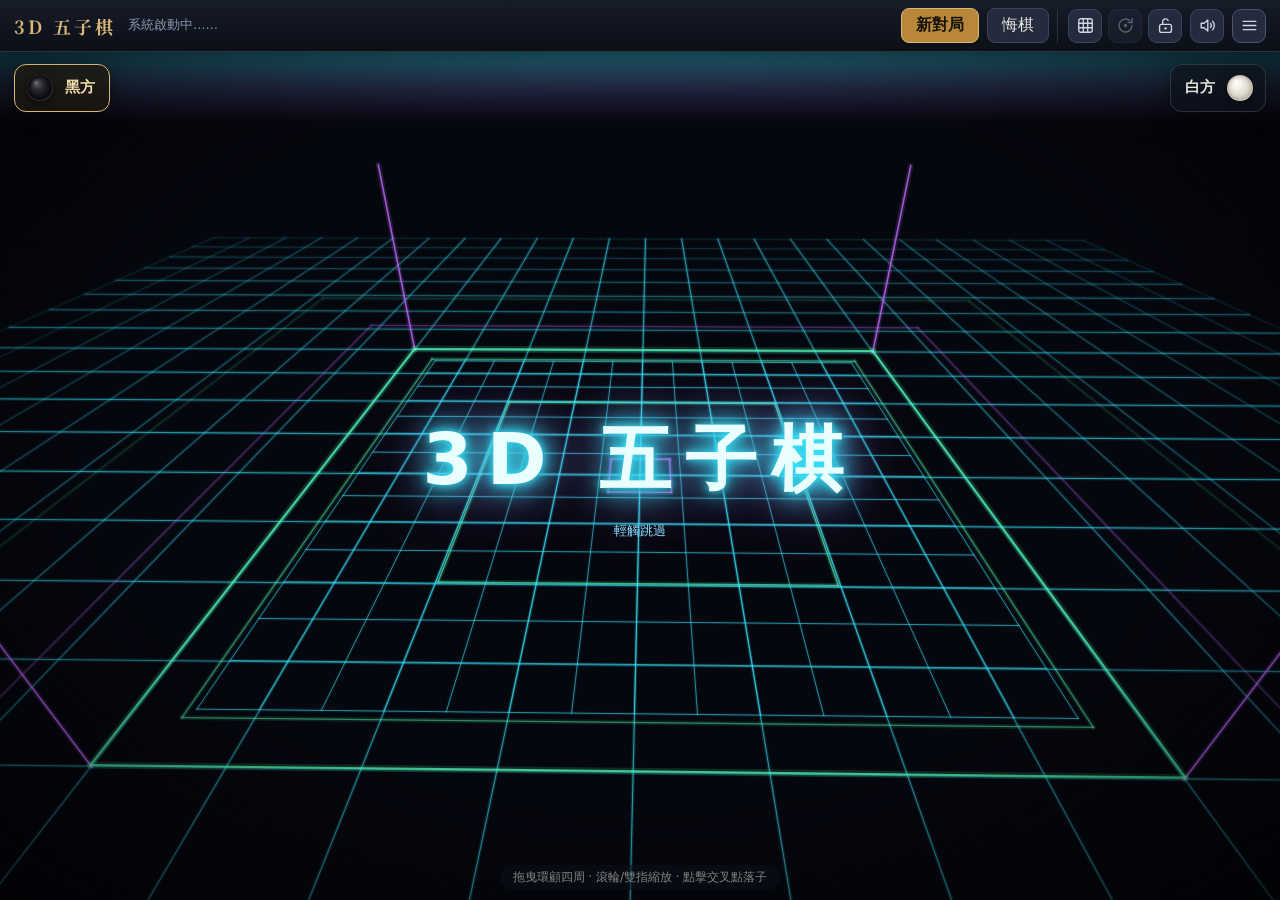
==== commit 8b664f7f: "UI 審查修正：手機狀態列改浮動訊息條、狀態列最小寬度、回放卡片、抽屜與視窗互動 - 手機版不再隱藏 #status（禁手、教學題目、死子說明、線上狀態都只從這裡出來），改成浮在玩家卡下方的訊息條 -" ====
--- a/index.html
+++ b/index.html
@@ -24,7 +24,7 @@
 <link rel="preconnect" href="https://fonts.googleapis.com">
 <link rel="preconnect" href="https://fonts.gstatic.com" crossorigin>
 <link rel="stylesheet" href="https://fonts.googleapis.com/css2?family=Noto+Serif+TC:wght@600;700&display=swap">
-<link rel="stylesheet" href="style.css?v=19">
+<link rel="stylesheet" href="style.css?v=20">
 </head>
 <body>
 <div id="splash">
@@ -200,11 +200,11 @@
       <g id="layer-fx"></g>
       <g id="layer-vignette" pointer-events="none"></g>
     </svg>
-    <div class="pcard" id="card-black">
+    <div class="pcard" id="card-black" role="status" aria-live="polite">
       <svg class="pc-stone" viewBox="0 0 24 24" aria-hidden="true"><defs><radialGradient id="pcg-black" cx="50%" cy="50%" r="50%" fx="34%" fy="28%"><stop offset="0%" stop-color="#9c9ca8"/><stop offset="10%" stop-color="#585862"/><stop offset="45%" stop-color="#26262d"/><stop offset="91%" stop-color="#08080b"/><stop offset="100%" stop-color="#3a3a44"/></radialGradient></defs><circle cx="12" cy="12" r="10.4" fill="url(#pcg-black)"/></svg>
       <span class="pc-txt"><span class="pc-name">黑方</span><span class="pc-caps"></span></span>
     </div>
-    <div class="pcard" id="card-white">
+    <div class="pcard" id="card-white" role="status" aria-live="polite">
       <svg class="pc-stone" viewBox="0 0 24 24" aria-hidden="true"><defs><radialGradient id="pcg-white" cx="50%" cy="50%" r="50%" fx="34%" fy="28%"><stop offset="0%" stop-color="#ffffff"/><stop offset="28%" stop-color="#f7f5ef"/><stop offset="72%" stop-color="#dcd8cd"/><stop offset="93%" stop-color="#bab4a4"/><stop offset="100%" stop-color="#d9d4c7"/></radialGradient></defs><circle cx="12" cy="12" r="10.4" fill="url(#pcg-white)"/></svg>
       <span class="pc-txt"><span class="pc-name">白方</span><span class="pc-caps"></span></span>
     </div>
@@ -490,6 +490,6 @@
 <script src="openings.js?v=17"></script>
 <script src="puzzles.js?v=17"></script>
 <script src="online.js?v=17"></script>
-<script src="main.js?v=21"></script>
+<script src="main.js?v=22"></script>
 </body>
 </html>
--- a/style.css
+++ b/style.css
@@ -26,9 +26,9 @@
 #topbar h1 { font-family: "Noto Serif TC", "Noto Sans TC", "Microsoft JhengHei", serif; font-size: 18px; letter-spacing: 3px; color: #d9b878; }
 
 #status {
-  /* flex-basis 必須是 0：線上對戰的長狀態文字否則會把 #controls 擠到下一行 */
-  flex: 1 1 0;
-  min-width: 0;
+  /* 最少保留 120px 可讀寬度；再窄就讓 #controls 換行，總比壓成一個省略號好（審查抓到 641～810px 死區） */
+  flex: 1 1 120px;
+  min-width: 120px;
   font-size: 12.5px;
   color: #8b96ad;
   white-space: nowrap;
@@ -57,7 +57,7 @@
 button.primary:hover { background: #d9a44a; }
 button.mini { padding: 2px 10px; font-size: 12px; align-self: flex-start; }
 
-/* ---------- 頂列圖示鈕：視角三顆 / 音效 / 抽尜 ---------- */
+/* ---------- 頂列圖示鈕：視角三顆 / 音效 / 抽屜 ---------- */
 .icon-btn {
   display: inline-flex;
   align-items: center;
@@ -94,7 +94,7 @@
 #btn-menu { border-color: #4d5573; }
 #btn-menu[aria-expanded="true"] { background: #b8873a; border-color: #d9b878; color: #16120a; }
 
-/* ---------- 右側抽尜 ---------- */
+/* ---------- 右側抽屜 ---------- */
 #drawer-backdrop {
   position: fixed;
   inset: 0;
@@ -160,7 +160,7 @@
   white-space: nowrap;
 }
 .drawer-items button:hover, .drawer-items .btn-link:hover { background: #2e3a55; border-color: #4d5a7d; }
-/* 開關類按鈕在抽尜裡也要一眼看出開啟（.on 的金色底見下方規則） */
+/* 開關類按鈕在抽屜裡也要一眼看出開啟（.on 的金色底見下方規則） */
 .drawer-items button.on { box-shadow: 0 0 14px rgba(217, 184, 120, .35); }
 
 /* ---------- 黑白方玩家卡 ---------- */
@@ -208,9 +208,17 @@
 
 /* ---------- 手機版：主列單行橫捲，棋盤區拿回螢幕 ---------- */
 @media (max-width: 640px) {
-  #topbar { gap: 8px; padding: 6px 8px; flex-wrap: nowrap; }
+  #topbar { gap: 8px; padding: 6px 8px; flex-wrap: nowrap; position: relative; }
   #topbar h1 { flex: none; font-size: 14px; letter-spacing: 1px; white-space: nowrap; }
-  #status { display: none; }
+  /* 狀態列不能藏：禁手提示、教學題目、死子說明、線上連線狀態都只從這裡出來。
+     手機改成浮在玩家卡下方的小訊息條，不佔頂列高度 */
+  #status {
+    position: absolute; left: 50%; top: calc(100% + 54px); transform: translateX(-50%);
+    flex: none; min-width: 0; max-width: 92vw;
+    white-space: normal; text-align: center; line-height: 1.35; font-size: 12px; color: #c9d0dd;
+    background: rgba(12, 15, 22, .78); border: 1px solid rgba(58, 69, 96, .6); border-radius: 12px;
+    padding: 4px 12px; pointer-events: none; z-index: 4;
+  }
   #controls {
     flex-wrap: nowrap;
     justify-content: flex-start;
@@ -230,7 +238,7 @@
     z-index: 1;
     box-shadow: -12px 0 14px rgba(15, 19, 28, .95);
   }
-  #controls button, #controls .btn-link { padding: 5px 10px; font-size: 13px; }
+  #controls button { padding: 5px 10px; font-size: 13px; }
   #controls .icon-btn { width: 30px; height: 30px; padding: 0; }
   #controls .icon-btn .ic { width: 17px; height: 17px; }
   #view-group { padding-left: 8px; }
